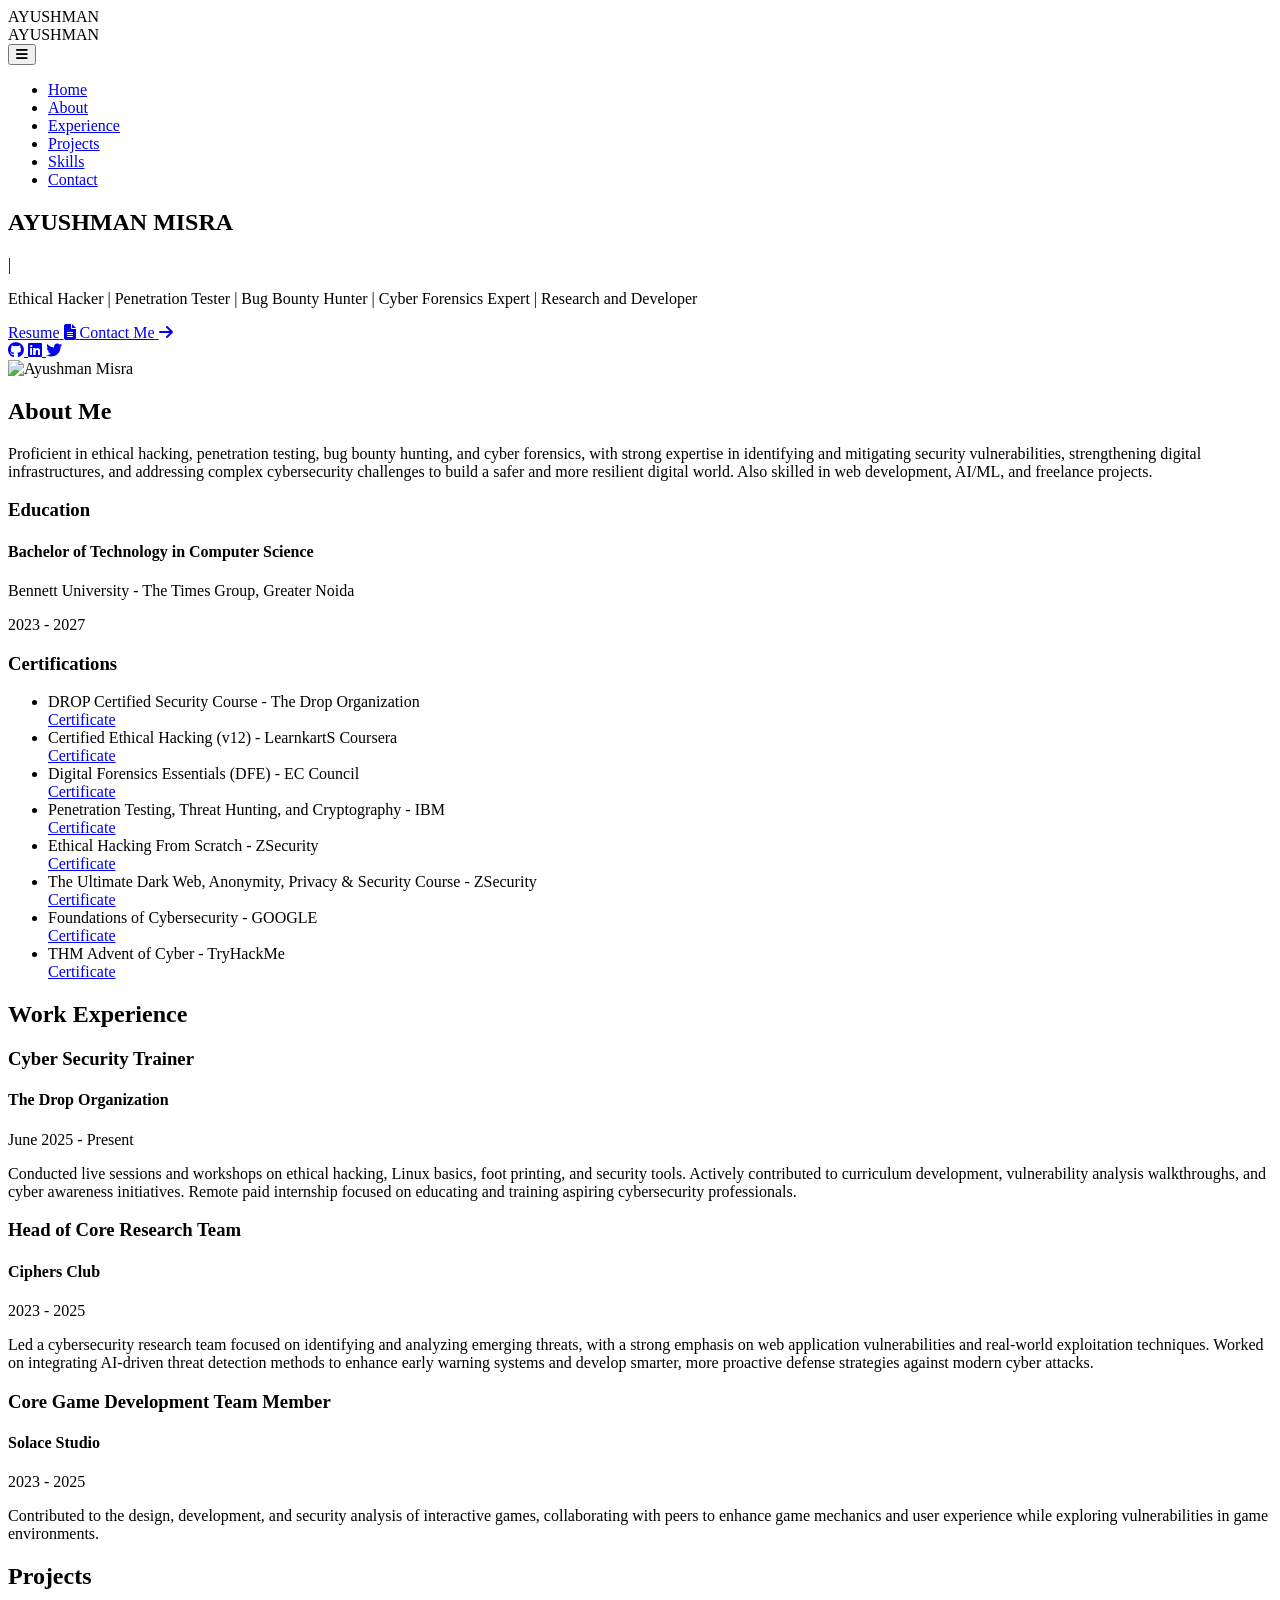
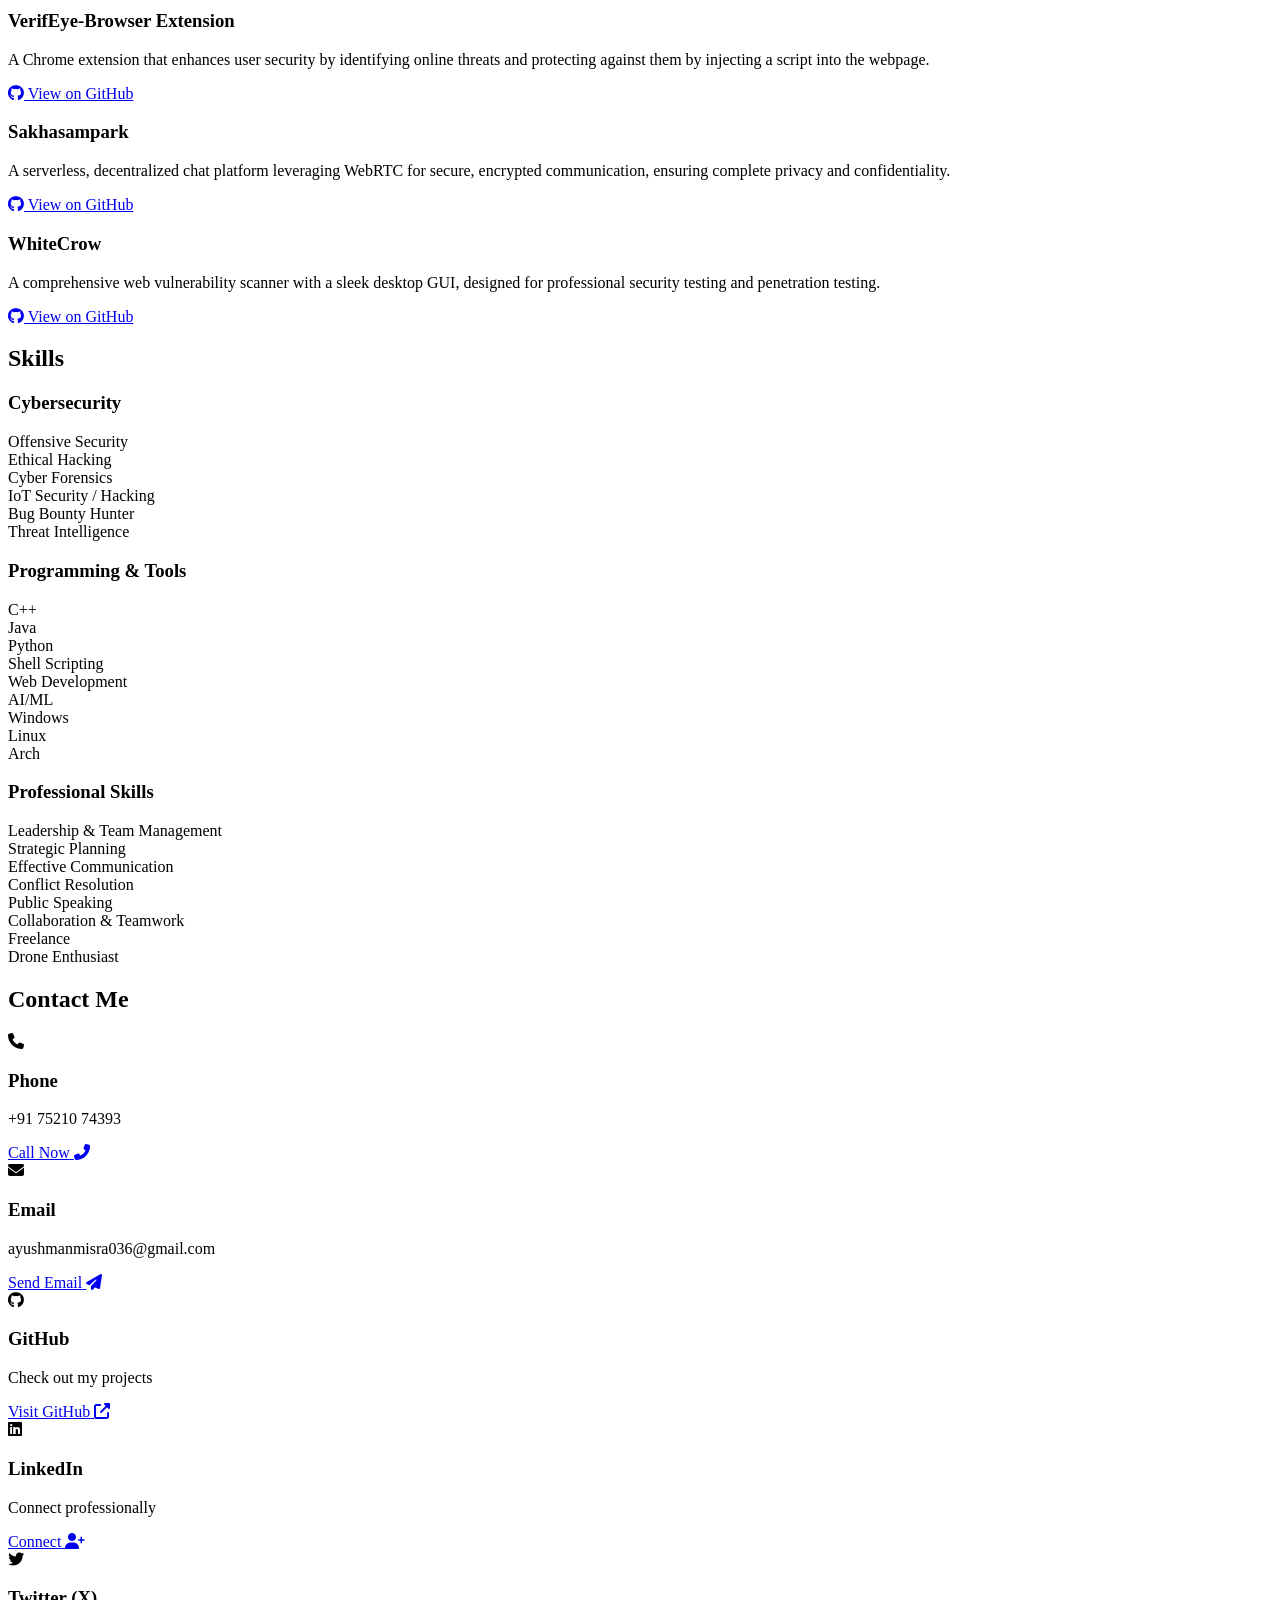
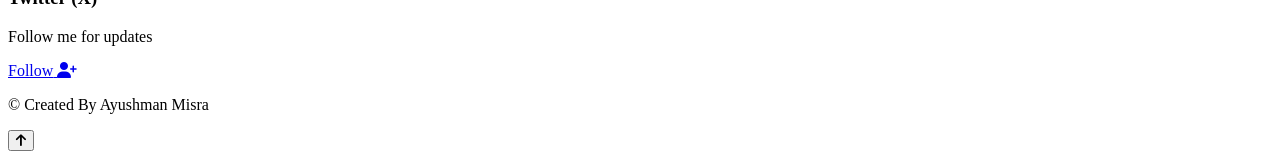
==== index.html @ 3034de42 "Update index.html" ====
<!DOCTYPE html>
<html lang="en">
<head>
    <meta charset="UTF-8">
    <meta name="viewport" content="width=device-width, initial-scale=1.0">
    <meta name="theme-color" content="#050510">
    <meta name="description" content="Ayushman Misra - Cybersecurity Specialist, Ethical Hacker, Penetration Tester, and Bug Bounty Hunter. View my portfolio, projects, and skills.">
    <meta name="keywords" content="Ayushman Misra, Cybersecurity, Ethical Hacking, Penetration Testing, Bug Bounty, Portfolio">
    <meta name="author" content="Ayushman Misra">
    <title>Ayushman Misra | Cybersecurity Specialist</title>
    <!-- Google Fonts -->
    <link rel="preconnect" href="https://fonts.googleapis.com">
    <link rel="preconnect" href="https://fonts.gstatic.com" crossorigin>
    <link href="https://fonts.googleapis.com/css2?family=Inter:wght@300;400;500;600;700;800&family=Space+Mono:wght@400;700&display=swap" rel="stylesheet">
    
    <link rel="stylesheet" href="styles.css">
    <link rel="stylesheet" href="https://cdnjs.cloudflare.com/ajax/libs/font-awesome/6.4.0/css/all.min.css">
    <script src="https://cdnjs.cloudflare.com/ajax/libs/particles.js/2.0.0/particles.min.js" defer></script>
    <!-- Preload critical assets -->
    <link rel="preload" href="styles.css" as="style">
    <link rel="preload" href="script.js" as="script">
</head>
<body>
    <!-- Minimal Loading Screen -->
    <div id="loading-screen">
        <div class="loading-content">
            <div class="minimal-logo">AYUSHMAN</div>
            <div class="loading-bar"></div>
        </div>
    </div>

    <div id="particles-js"></div>
    <div class="glitch-overlay"></div>
    <div class="cyber-grid"></div>

    <header>
        <div class="container">
            <div class="logo">
                <div class="logo-text">AYUSHMAN</div>
            </div>
            <button class="mobile-menu-toggle" id="mobile-menu-toggle" aria-label="Toggle navigation menu" aria-expanded="false">
                <i class="fas fa-bars" aria-hidden="true"></i>
            </button>
            <nav>
                <ul id="nav-menu">
                    <li><a href="#home" class="active">Home</a></li>
                    <li><a href="#about">About</a></li>
                    <li><a href="#experience">Experience</a></li>
                    <li><a href="#projects">Projects</a></li>
                    <li><a href="#skills">Skills</a></li>
                    <li><a href="#contact">Contact</a></li>
                </ul>
            </nav>
        </div>
    </header>

    <main>
        <section id="home" class="hero">
            <div class="container">
                <div class="hero-content">
                    <div class="hero-text">
                        <h1 class="glitch" data-text="AYUSHMAN MISRA">AYUSHMAN MISRA</h1>
                        <div class="typewriter">
                            <span id="typewriter-text"></span><span class="cursor">|</span>
                        </div>
                        <p class="hero-description">Ethical Hacker | Penetration Tester | Bug Bounty Hunter | Cyber Forensics Expert | Research and Developer</p>
                        <div class="cta-buttons">
                            <a href="mypics/Resume/Ayushman_Resume.pdf" target="_blank" class="btn primary-btn">
                                <span class="btn-text">Resume</span>
                                <span class="btn-icon"><i class="fas fa-file-alt"></i></span>
                            </a>
                            <a href="#contact" class="btn secondary-btn">
                                <span class="btn-text">Contact Me</span>
                                <span class="btn-icon"><i class="fas fa-arrow-right"></i></span>
                            </a>
                        </div>
                        <div class="hero-social-links">
                            <a href="https://github.com/Ayushman-Misraa" target="_blank" class="hero-social-link" title="GitHub">
                                <i class="fab fa-github"></i>
                            </a>
                            <a href="https://www.linkedin.com/in/ayushman-misra-a5b9ba28b" target="_blank" class="hero-social-link" title="LinkedIn">
                                <i class="fab fa-linkedin"></i>
                            </a>
                            <a href="#" target="_blank" class="hero-social-link" title="Twitter">
                                <i class="fab fa-twitter"></i>
                            </a>
                        </div>
                    </div>
                    <div class="hero-image">
                        <div class="profile-container">
                            <div class="cyber-circle">
                                <img src="mypics/download.jpg" alt="Ayushman Misra" class="profile-pic">
                            </div>
                            <div class="cyber-glow"></div>
                        </div>
                    </div>
                </div>
            </div>
        </section>

        <section id="about" class="about">
            <div class="container">
                <h2 class="section-title">About Me</h2>
                <div class="about-content">
                    <div class="about-text">
                        <p>Proficient in ethical hacking, penetration testing, bug bounty hunting, and cyber forensics, with strong expertise in identifying and mitigating security vulnerabilities, strengthening digital infrastructures, and addressing complex cybersecurity challenges to build a safer and more resilient digital world. Also skilled in web development, AI/ML, and freelance projects.</p>

                        <div class="education">
                            <h3>Education</h3>
                            <div class="education-item">
                                <h4>Bachelor of Technology in Computer Science</h4>
                                <p>Bennett University - The Times Group, Greater Noida</p>
                                <p>2023 - 2027</p>
                            </div>
                        </div>

                        <div class="certifications">
                            <h3>Certifications</h3>
                            <ul class="cert-list">
                                <li>
                                    DROP Certified Security Course - The Drop Organization
                                    <br>
                                    <a href="mypics/certificates/DROP.pdf" target="_blank" class="cert-link">Certificate</a>
                                </li>
                                <li>
                                    Certified Ethical Hacking (v12) - LearnkartS Coursera
                                    <br>
                                    <a href="mypics/certificates/CEH -3 over.pdf" target="_blank" class="cert-link">Certificate</a>
                                </li>
                                <li>
                                    Digital Forensics Essentials (DFE) - EC Council
                                    <br>
                                    <a href="mypics/certificates/digital forensics EC-Councial.pdf" target="_blank" class="cert-link">Certificate</a>
                                </li>
                                <li>
                                    Penetration Testing, Threat Hunting, and Cryptography - IBM
                                    <br>
                                    <a href="mypics/certificates/Penetrating Testing.pdf" target="_blank" class="cert-link">Certificate</a>
                                </li>
                                <li>
                                    Ethical Hacking From Scratch - ZSecurity
                                    <br>
                                    <a href="mypics/certificates/UDEMY-zSecurity Ethical Hacking (vol-1).jpg" target="_blank" class="cert-link">Certificate</a>
                                </li>
                                <li>
                                    The Ultimate Dark Web, Anonymity, Privacy & Security Course - ZSecurity
                                    <br>
                                    <a href="mypics/certificates/The Ultimate Dark Web, Anonymity, Privacy & Security Course.jpg" target="_blank" class="cert-link">Certificate</a>
                                </li>
                                <li>
                                    Foundations of Cybersecurity - GOOGLE
                                    <br>
                                    <a href="mypics/certificates/Foundations of Cybersecurity - Google.pdf" target="_blank" class="cert-link">Certificate</a>
                                </li>
                                <li>
                                    THM Advent of Cyber - TryHackMe
                                    <br>
                                    <a href="mypics/certificates/THM Adevent_page-0001.jpg" target="_blank" class="cert-link">Certificate</a>
                                </li>
                            </ul>
                        </div>
                    </div>
                </div>
            </div>
        </section>

        <section id="experience" class="experience">
            <div class="container">
                <h2 class="section-title">Work Experience</h2>
                <div class="timeline">
                    <div class="timeline-item">
                        <div class="timeline-content">
                            <h3>Cyber Security Trainer</h3>
                            <h4>The Drop Organization</h4>
                            <p class="timeline-date">June 2025 - Present</p>
                            <p>Conducted live sessions and workshops on ethical hacking, Linux basics, foot printing, and security tools. Actively contributed to curriculum development, vulnerability analysis walkthroughs, and cyber awareness initiatives. Remote paid internship focused on educating and training aspiring cybersecurity professionals.</p>
                        </div>
                    </div>
                    <div class="timeline-item">
                        <div class="timeline-content">
                            <h3>Head of Core Research Team</h3>
                            <h4>Ciphers Club</h4>
                            <p class="timeline-date">2023 - 2025</p>
                            <p>Led a cybersecurity research team focused on identifying and analyzing emerging threats, with a strong emphasis on web application vulnerabilities and real-world exploitation techniques. Worked on integrating AI-driven threat detection methods to enhance early warning systems and develop smarter, more proactive defense strategies against modern cyber attacks.</p>
                        </div>
                    </div>
                    <div class="timeline-item">
                        <div class="timeline-content">
                            <h3>Core Game Development Team Member</h3>
                            <h4>Solace Studio</h4>
                            <p class="timeline-date">2023 - 2025</p>
                            <p>Contributed to the design, development, and security analysis of interactive games, collaborating with peers to enhance game mechanics and user experience while exploring vulnerabilities in game environments.</p>
                        </div>
                    </div>
                </div>
            </div>
        </section>

        <section id="projects" class="projects">
            <div class="container">
                <h2 class="section-title">Projects</h2>
                <div class="project-grid">
                    <div class="project-card">
                        <div class="project-content">
                            <h3>VerifEye-Browser Extension</h3>
                            <p>A Chrome extension that enhances user security by identifying online threats and protecting against them by injecting a script into the webpage.</p>
                            <div class="project-links">
                                <a href="https://github.com/Ayushman-Misraa/VerifEye-Extension" class="project-link" target="_blank">
                                    <i class="fab fa-github"></i> View on GitHub
                                </a>
                            </div>
                        </div>
                    </div>
                    <div class="project-card">
                        <div class="project-content">
                            <h3>Sakhasampark</h3>
                            <p>A serverless, decentralized chat platform leveraging WebRTC for secure, encrypted communication, ensuring complete privacy and confidentiality.</p>
                            <div class="project-links">
                                <a href="https://github.com/Ayushman-Misraa/SakhaSampark" class="project-link" target="_blank">
                                    <i class="fab fa-github"></i> View on GitHub
                                </a>
                            </div>
                        </div>
                    </div>
                    <div class="project-card">
                        <div class="project-content">
                            <h3>WhiteCrow</h3>
                            <p>A comprehensive web vulnerability scanner with a sleek desktop GUI, designed for professional security testing and penetration testing. </p>
                            <div class="project-links">
                                <a href="https://github.com/Ayushman-Misraa/WhiteCrow" class="project-link" target="_blank">
                                    <i class="fab fa-github"></i> View on GitHub
                                </a>
                            </div>
                        </div>
                    </div>
                </div>
            </div>
        </section>

        <section id="skills" class="skills">
            <div class="container">
                <h2 class="section-title">Skills</h2>
                <div class="skills-grid">
                    <div class="skill-category">
                        <h3>Cybersecurity</h3>
                        <div class="skill-items">
                            <div class="skill-item">Offensive Security</div>
                            <div class="skill-item">Ethical Hacking</div>
                            <div class="skill-item">Cyber Forensics</div>
                            <div class="skill-item">IoT Security / Hacking</div>
                            <div class="skill-item">Bug Bounty Hunter</div>
                            <div class="skill-item">Threat Intelligence</div>
                        </div>
                    </div>
                    <div class="skill-category">
                        <h3>Programming & Tools</h3>
                        <div class="skill-items">
                            <div class="skill-item">C++</div>
                            <div class="skill-item">Java</div>
                            <div class="skill-item">Python</div>
                            <div class="skill-item">Shell Scripting</div>
                            <div class="skill-item">Web Development</div>
                            <div class="skill-item">AI/ML</div>
                            <div class="skill-item">Windows</div>
                            <div class="skill-item">Linux</div>
                            <div class="skill-item">Arch</div>
                        </div>
                    </div>
                    <div class="skill-category">
                        <h3>Professional Skills</h3>
                        <div class="skill-items">
                            <div class="skill-item">Leadership & Team Management</div>
                            <div class="skill-item">Strategic Planning</div>
                            <div class="skill-item">Effective Communication</div>
                            <div class="skill-item">Conflict Resolution</div>
                            <div class="skill-item">Public Speaking</div>
                            <div class="skill-item">Collaboration & Teamwork</div>
                            <div class="skill-item">Freelance</div>
                            <div class="skill-item">Drone Enthusiast</div>
                        </div>
                    </div>
                </div>
            </div>
        </section>

        <section id="contact" class="contact">
            <div class="container">
                <h2 class="section-title">Contact Me</h2>
                <div class="contact-content">
                    <div class="contact-info">
                        <div class="contact-card phone-card">
                            <div class="contact-icon phone-icon">
                                <i class="fas fa-phone"></i>
                            </div>
                            <h3>Phone</h3>
                            <p>+91 75210 74393</p>
                            <a href="tel:+917521074393" class="contact-action-btn phone-btn">
                                <span>Call Now</span>
                                <i class="fas fa-phone-alt"></i>
                            </a>
                        </div>
                        
                        <div class="contact-card email-card">
                            <div class="contact-icon email-icon">
                                <i class="fas fa-envelope"></i>
                            </div>
                            <h3>Email</h3>
                            <p>ayushmanmisra036@gmail.com</p>
                            <a href="mailto:ayushmanmisra036@gmail.com" class="contact-action-btn email-btn">
                                <span>Send Email</span>
                                <i class="fas fa-paper-plane"></i>
                            </a>
                        </div>
                        
                        <div class="contact-card github-card">
                            <div class="contact-icon github-icon">
                                <i class="fab fa-github"></i>
                            </div>
                            <h3>GitHub</h3>
                            <p>Check out my projects</p>
                            <a href="https://github.com/Ayushman-Misraa" target="_blank" class="contact-action-btn github-btn">
                                <span>Visit GitHub</span>
                                <i class="fas fa-external-link-alt"></i>
                            </a>
                        </div>
                        
                        <div class="contact-card linkedin-card">
                            <div class="contact-icon linkedin-icon">
                                <i class="fab fa-linkedin"></i>
                            </div>
                            <h3>LinkedIn</h3>
                            <p>Connect professionally</p>
                            <a href="https://www.linkedin.com/in/ayushman-misra-a5b9ba28b" target="_blank" class="contact-action-btn linkedin-btn">
                                <span>Connect</span>
                                <i class="fas fa-user-plus"></i>
                            </a>
                        </div>
                        
                        <div class="contact-card twitter-card">
                            <div class="contact-icon twitter-icon">
                                <i class="fab fa-twitter"></i>
                            </div>
                            <h3>Twitter (X)</h3>
                            <p>Follow me for updates</p>
                            <a href="https://x.com/Dev_misra69?t=4ISUwl9BHJ7u7PWFEwGTkQ&s=09" target="_blank" class="contact-action-btn twitter-btn">
                                <span>Follow</span>
                                <i class="fas fa-user-plus"></i>
                            </a>
                        </div>
                    </div>
                </div>
            </div>
        </section>
    </main>

    <footer>
        <div class="container">
            <p>&copy; Created By Ayushman Misra</p>
        </div>
    </footer>

    <!-- Back to Top Button -->
    <button id="back-to-top" aria-label="Back to top">
        <i class="fas fa-arrow-up"></i>
    </button>

    <script src="script.js"></script>
</body>
</html>
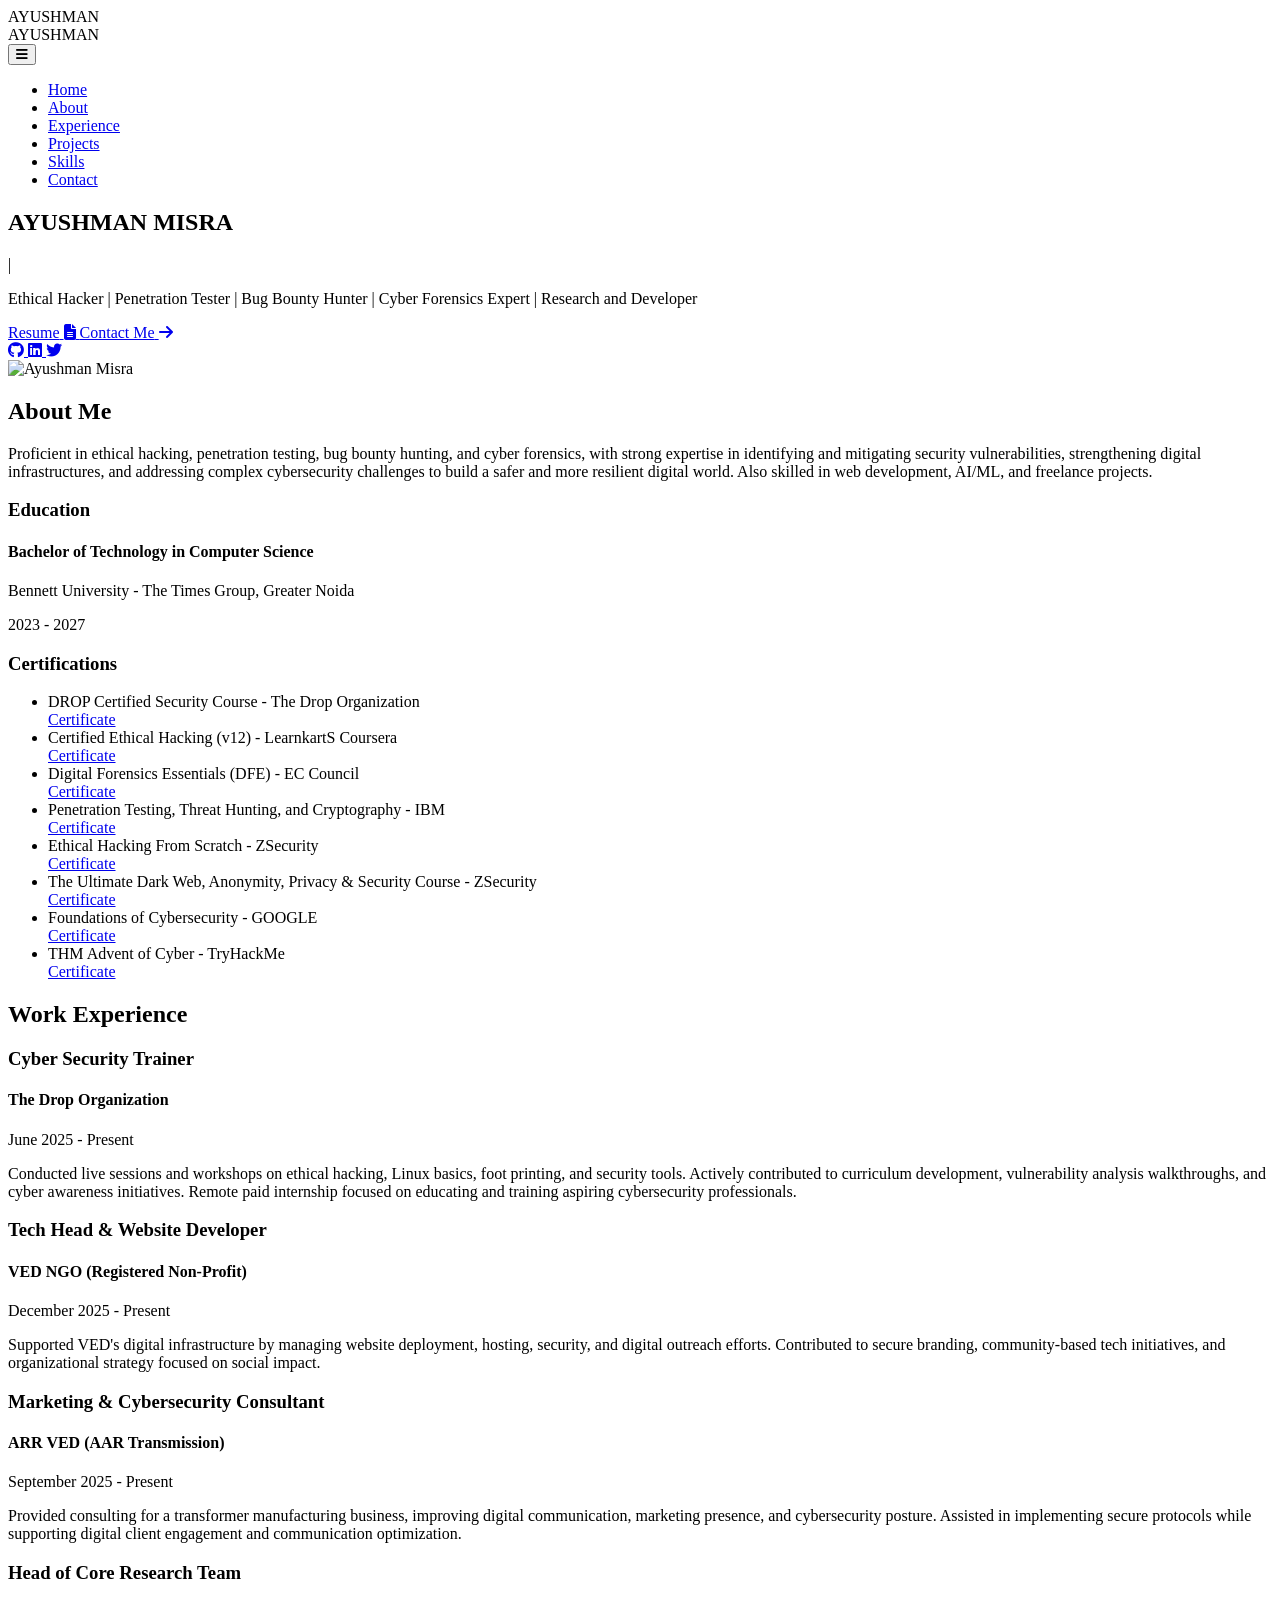
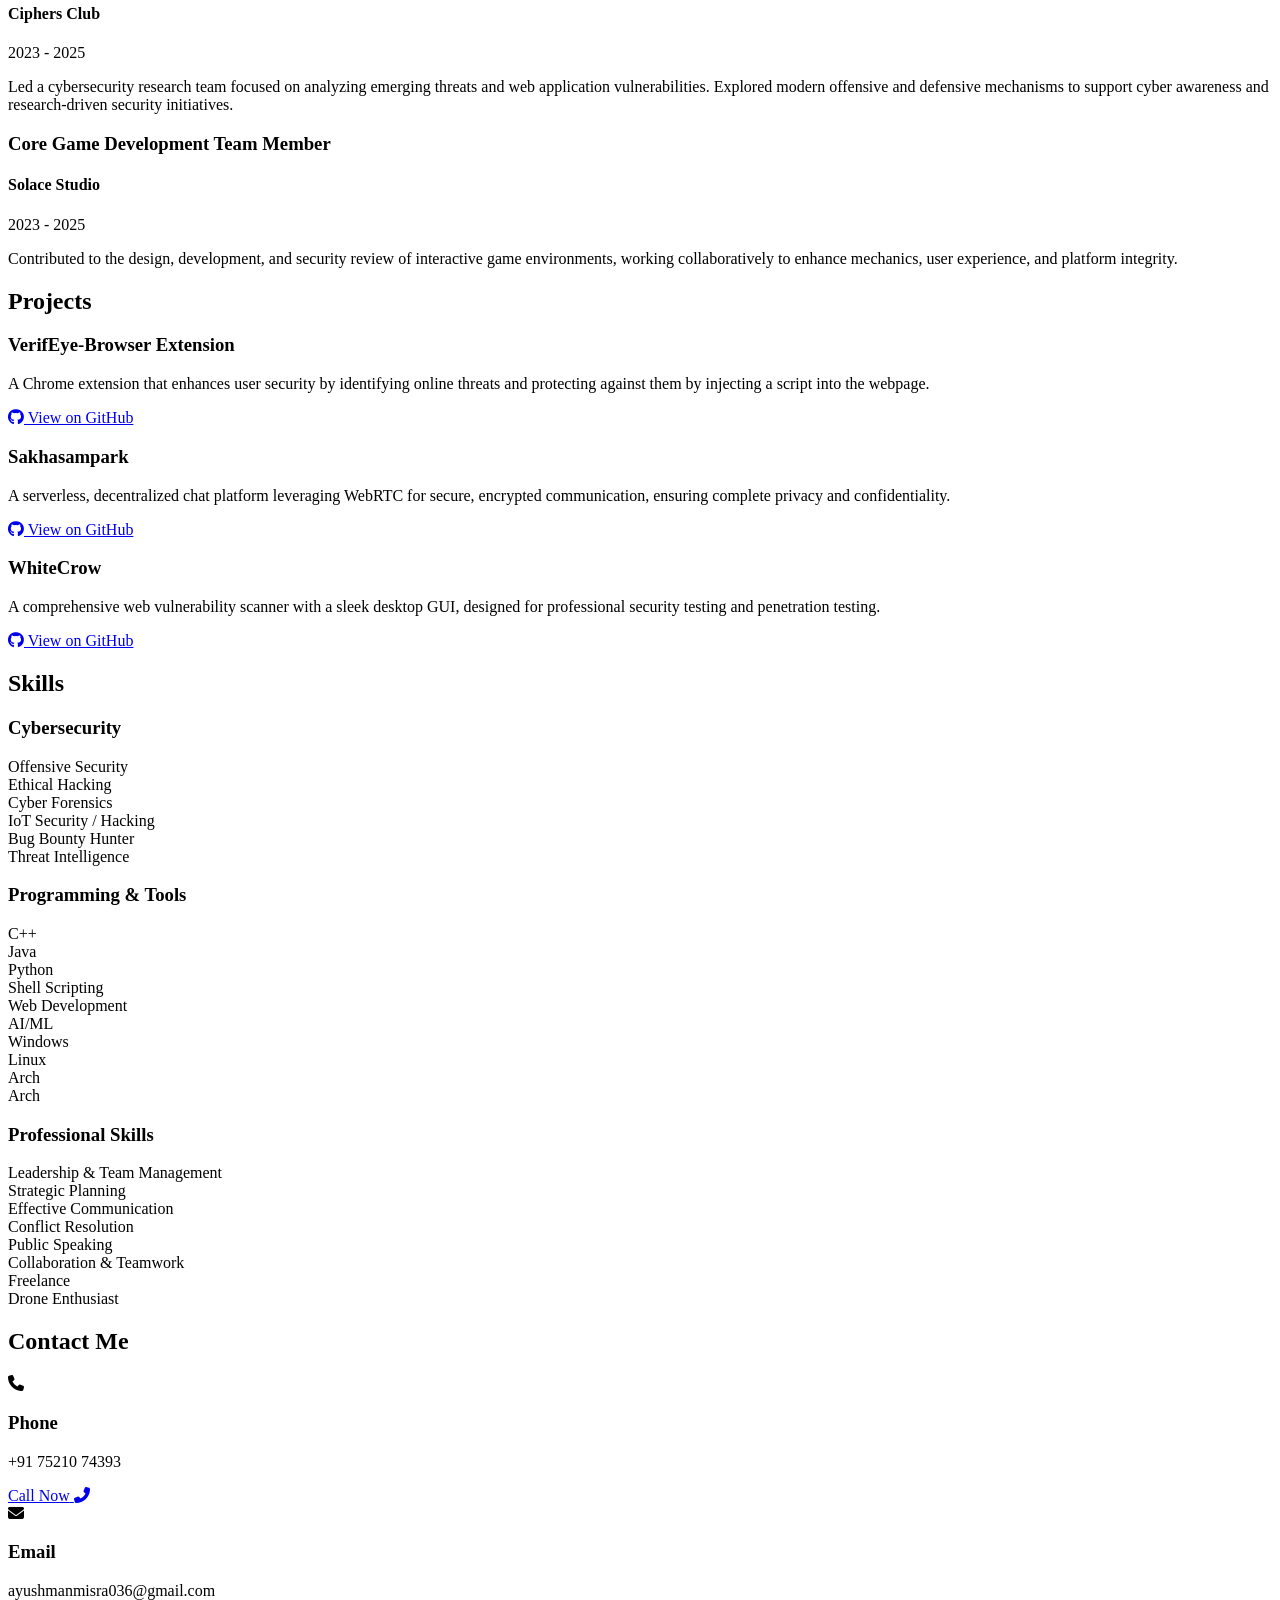
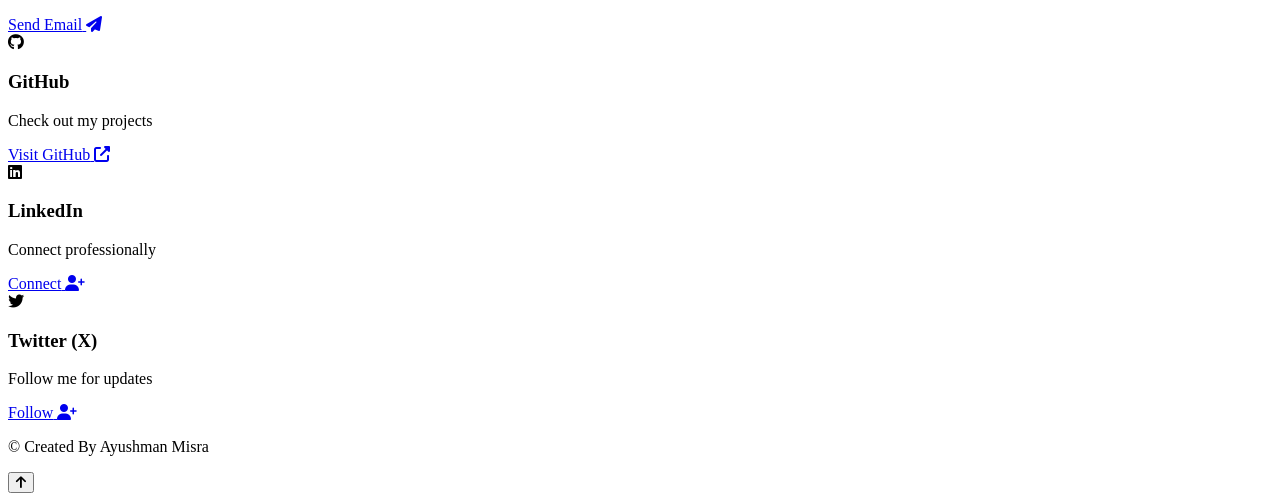
==== commit 20f89a8f: "Update index.html" ====
--- a/index.html
+++ b/index.html
@@ -165,36 +165,64 @@
         </section>
 
         <section id="experience" class="experience">
-            <div class="container">
-                <h2 class="section-title">Work Experience</h2>
-                <div class="timeline">
-                    <div class="timeline-item">
-                        <div class="timeline-content">
-                            <h3>Cyber Security Trainer</h3>
-                            <h4>The Drop Organization</h4>
-                            <p class="timeline-date">June 2025 - Present</p>
-                            <p>Conducted live sessions and workshops on ethical hacking, Linux basics, foot printing, and security tools. Actively contributed to curriculum development, vulnerability analysis walkthroughs, and cyber awareness initiatives. Remote paid internship focused on educating and training aspiring cybersecurity professionals.</p>
-                        </div>
-                    </div>
-                    <div class="timeline-item">
-                        <div class="timeline-content">
-                            <h3>Head of Core Research Team</h3>
-                            <h4>Ciphers Club</h4>
-                            <p class="timeline-date">2023 - 2025</p>
-                            <p>Led a cybersecurity research team focused on identifying and analyzing emerging threats, with a strong emphasis on web application vulnerabilities and real-world exploitation techniques. Worked on integrating AI-driven threat detection methods to enhance early warning systems and develop smarter, more proactive defense strategies against modern cyber attacks.</p>
-                        </div>
-                    </div>
-                    <div class="timeline-item">
-                        <div class="timeline-content">
-                            <h3>Core Game Development Team Member</h3>
-                            <h4>Solace Studio</h4>
-                            <p class="timeline-date">2023 - 2025</p>
-                            <p>Contributed to the design, development, and security analysis of interactive games, collaborating with peers to enhance game mechanics and user experience while exploring vulnerabilities in game environments.</p>
-                        </div>
-                    </div>
-                </div>
-            </div>
-        </section>
+    <div class="container">
+        <h2 class="section-title">Work Experience</h2>
+        <div class="timeline">
+
+            <!-- 1 -->
+            <div class="timeline-item">
+                <div class="timeline-content">
+                    <h3>Cyber Security Trainer</h3>
+                    <h4>The Drop Organization</h4>
+                    <p class="timeline-date">June 2025 - Present</p>
+                    <p>Conducted live sessions and workshops on ethical hacking, Linux basics, foot printing, and security tools. Actively contributed to curriculum development, vulnerability analysis walkthroughs, and cyber awareness initiatives. Remote paid internship focused on educating and training aspiring cybersecurity professionals.</p>
+                </div>
+            </div>
+
+            <!-- 2 -->
+            <div class="timeline-item">
+                <div class="timeline-content">
+                    <h3>Tech Head & Website Developer</h3>
+                    <h4>VED NGO (Registered Non-Profit)</h4>
+                    <p class="timeline-date">December 2025 - Present</p>
+                    <p>Supported VED's digital infrastructure by managing website deployment, hosting, security, and digital outreach efforts. Contributed to secure branding, community-based tech initiatives, and organizational strategy focused on social impact.</p>
+                </div>
+            </div>
+
+            <!-- 3 -->
+            <div class="timeline-item">
+                <div class="timeline-content">
+                    <h3>Marketing & Cybersecurity Consultant</h3>
+                    <h4>ARR VED (AAR Transmission)</h4>
+                    <p class="timeline-date">September 2025 - Present</p>
+                    <p>Provided consulting for a transformer manufacturing business, improving digital communication, marketing presence, and cybersecurity posture. Assisted in implementing secure protocols while supporting digital client engagement and communication optimization.</p>
+                </div>
+            </div>
+
+            <!-- 4 -->
+            <div class="timeline-item">
+                <div class="timeline-content">
+                    <h3>Head of Core Research Team</h3>
+                    <h4>Ciphers Club</h4>
+                    <p class="timeline-date">2023 - 2025</p>
+                    <p>Led a cybersecurity research team focused on analyzing emerging threats and web application vulnerabilities. Explored modern offensive and defensive mechanisms to support cyber awareness and research-driven security initiatives.</p>
+                </div>
+            </div>
+
+            <!-- 5 -->
+            <div class="timeline-item">
+                <div class="timeline-content">
+                    <h3>Core Game Development Team Member</h3>
+                    <h4>Solace Studio</h4>
+                    <p class="timeline-date">2023 - 2025</p>
+                    <p>Contributed to the design, development, and security review of interactive game environments, working collaboratively to enhance mechanics, user experience, and platform integrity.</p>
+                </div>
+            </div>
+
+        </div>
+    </div>
+</section>
+
 
         <section id="projects" class="projects">
             <div class="container">
@@ -264,6 +292,7 @@
                             <div class="skill-item">Windows</div>
                             <div class="skill-item">Linux</div>
                             <div class="skill-item">Arch</div>
+                            <div class="skill-item">Arch</div>
                         </div>
                     </div>
                     <div class="skill-category">
@@ -367,3 +396,4 @@
     <script src="script.js"></script>
 </body>
 </html>
+
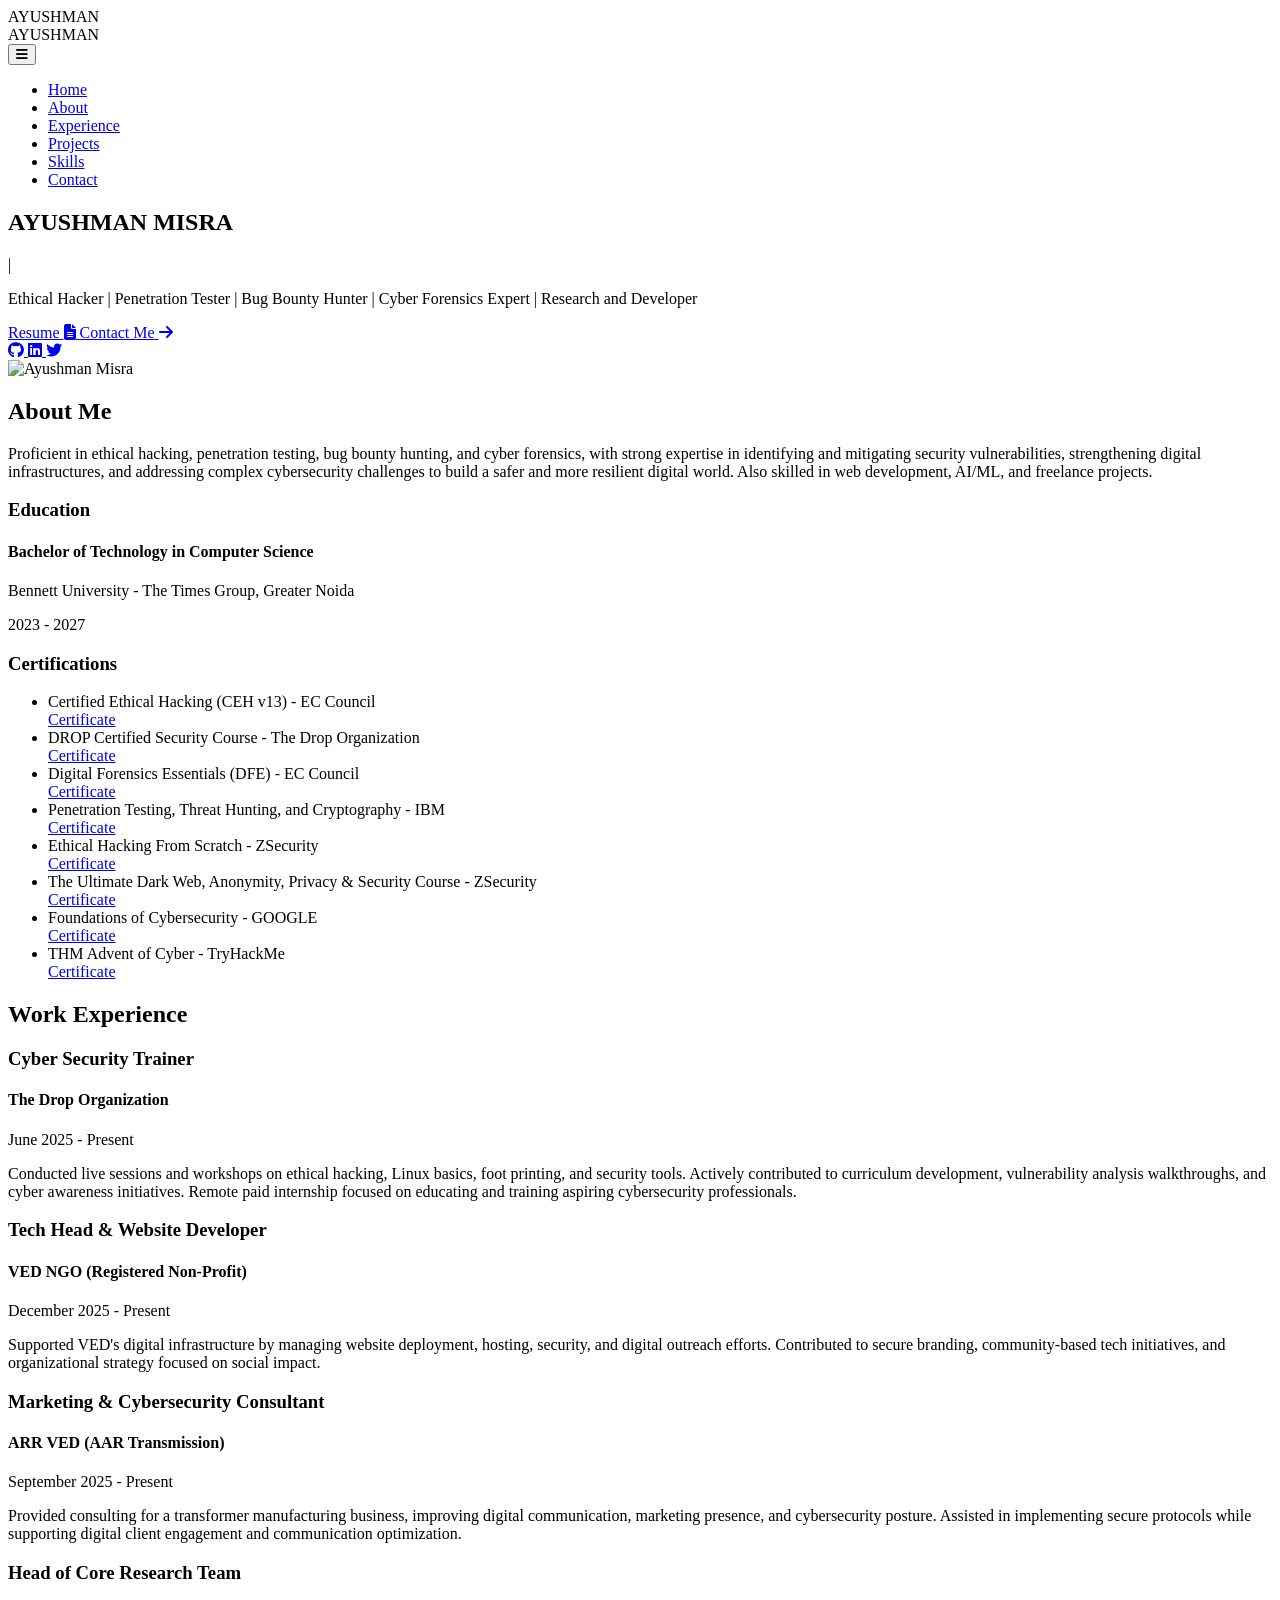
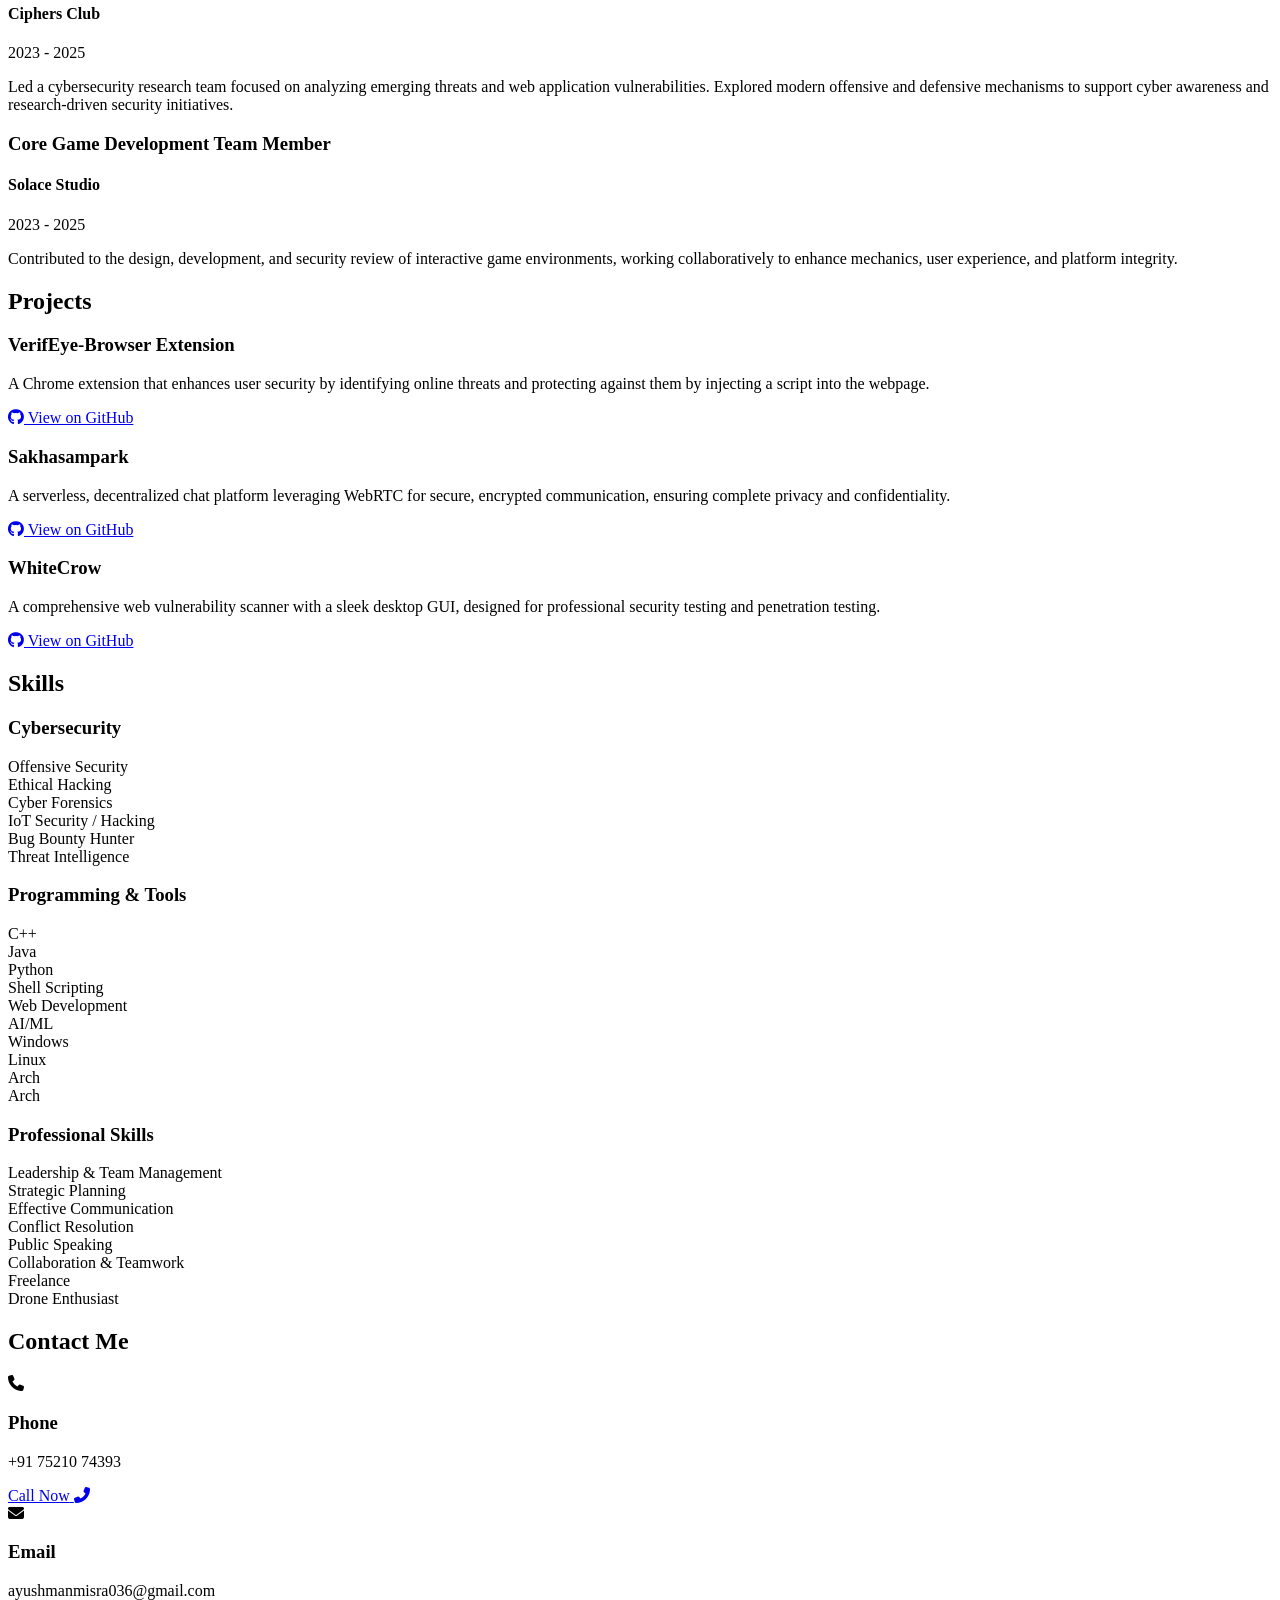
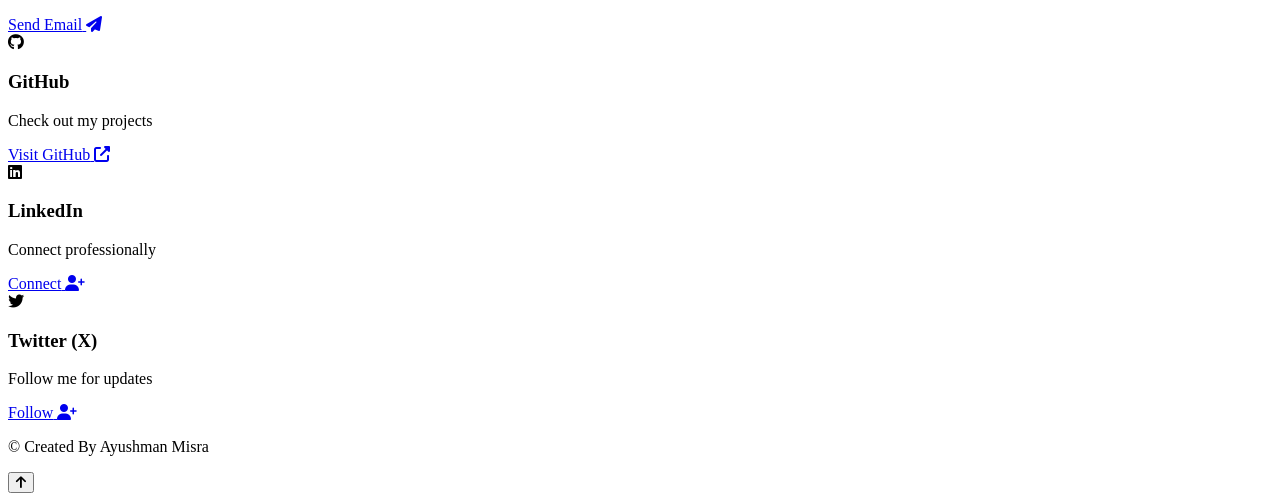
==== commit 7d99f7dd: "Update index.html" ====
--- a/index.html
+++ b/index.html
@@ -118,14 +118,14 @@
                             <h3>Certifications</h3>
                             <ul class="cert-list">
                                 <li>
+                                    Certified Ethical Hacking (CEH v13) - EC Council
+                                    <br>
+                                    <a href="mypics/certificates/CEH13.pdf" target="_blank" class="cert-link">Certificate</a>
+                                </li>
+                                <li>
                                     DROP Certified Security Course - The Drop Organization
                                     <br>
                                     <a href="mypics/certificates/DROP.pdf" target="_blank" class="cert-link">Certificate</a>
-                                </li>
-                                <li>
-                                    Certified Ethical Hacking (v12) - LearnkartS Coursera
-                                    <br>
-                                    <a href="mypics/certificates/CEH -3 over.pdf" target="_blank" class="cert-link">Certificate</a>
                                 </li>
                                 <li>
                                     Digital Forensics Essentials (DFE) - EC Council
@@ -397,3 +397,4 @@
 </body>
 </html>
 
+
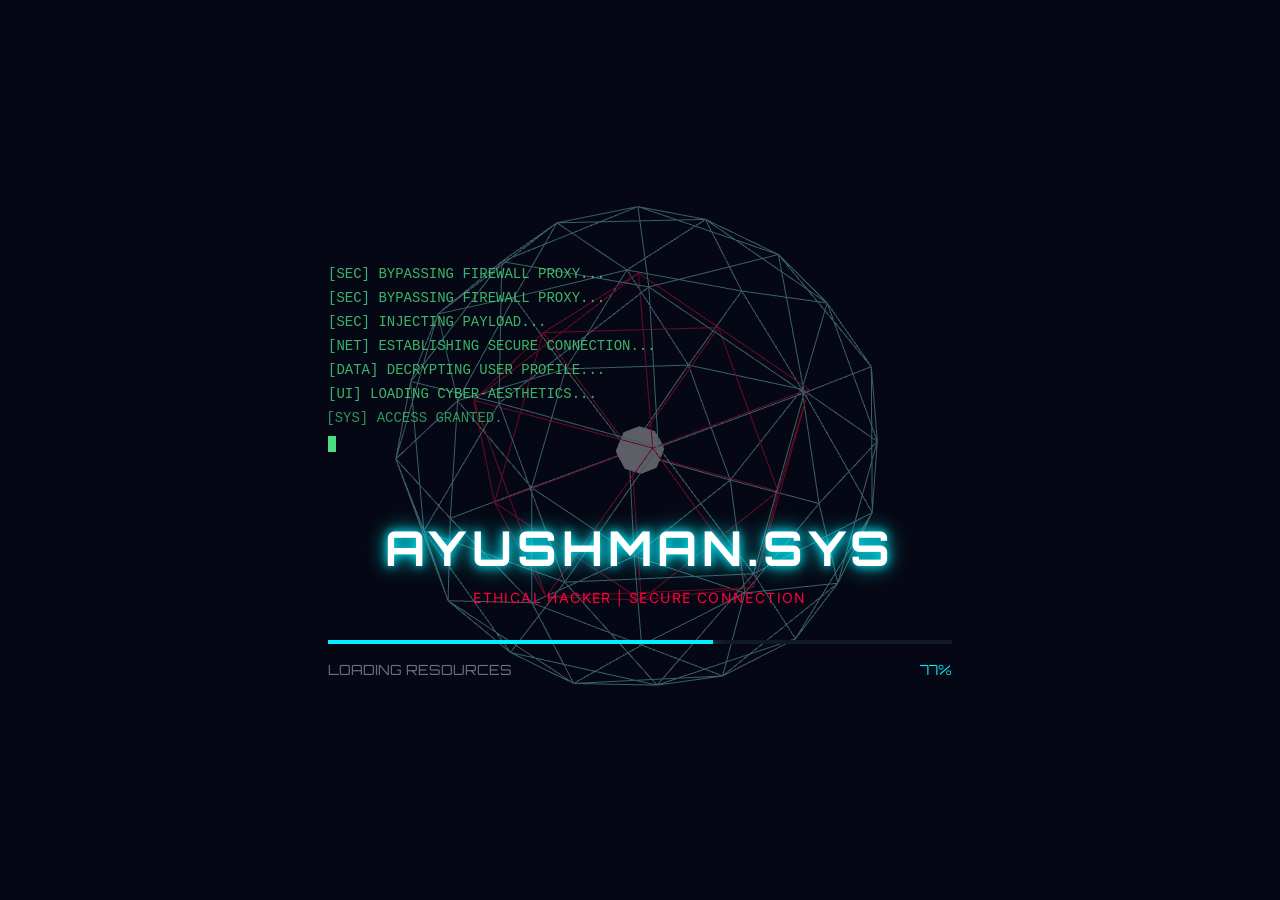
==== commit 41a4548c: "Add files via upload" ====
--- a/index.html
+++ b/index.html
@@ -1,400 +1,41 @@
-<!DOCTYPE html>
-<html lang="en">
-<head>
-    <meta charset="UTF-8">
-    <meta name="viewport" content="width=device-width, initial-scale=1.0">
-    <meta name="theme-color" content="#050510">
-    <meta name="description" content="Ayushman Misra - Cybersecurity Specialist, Ethical Hacker, Penetration Tester, and Bug Bounty Hunter. View my portfolio, projects, and skills.">
-    <meta name="keywords" content="Ayushman Misra, Cybersecurity, Ethical Hacking, Penetration Testing, Bug Bounty, Portfolio">
-    <meta name="author" content="Ayushman Misra">
-    <title>Ayushman Misra | Cybersecurity Specialist</title>
-    <!-- Google Fonts -->
-    <link rel="preconnect" href="https://fonts.googleapis.com">
-    <link rel="preconnect" href="https://fonts.gstatic.com" crossorigin>
-    <link href="https://fonts.googleapis.com/css2?family=Inter:wght@300;400;500;600;700;800&family=Space+Mono:wght@400;700&display=swap" rel="stylesheet">
-    
-    <link rel="stylesheet" href="styles.css">
-    <link rel="stylesheet" href="https://cdnjs.cloudflare.com/ajax/libs/font-awesome/6.4.0/css/all.min.css">
-    <script src="https://cdnjs.cloudflare.com/ajax/libs/particles.js/2.0.0/particles.min.js" defer></script>
-    <!-- Preload critical assets -->
-    <link rel="preload" href="styles.css" as="style">
-    <link rel="preload" href="script.js" as="script">
-</head>
-<body>
-    <!-- Minimal Loading Screen -->
-    <div id="loading-screen">
-        <div class="loading-content">
-            <div class="minimal-logo">AYUSHMAN</div>
-            <div class="loading-bar"></div>
-        </div>
-    </div>
-
-    <div id="particles-js"></div>
-    <div class="glitch-overlay"></div>
-    <div class="cyber-grid"></div>
-
-    <header>
-        <div class="container">
-            <div class="logo">
-                <div class="logo-text">AYUSHMAN</div>
-            </div>
-            <button class="mobile-menu-toggle" id="mobile-menu-toggle" aria-label="Toggle navigation menu" aria-expanded="false">
-                <i class="fas fa-bars" aria-hidden="true"></i>
-            </button>
-            <nav>
-                <ul id="nav-menu">
-                    <li><a href="#home" class="active">Home</a></li>
-                    <li><a href="#about">About</a></li>
-                    <li><a href="#experience">Experience</a></li>
-                    <li><a href="#projects">Projects</a></li>
-                    <li><a href="#skills">Skills</a></li>
-                    <li><a href="#contact">Contact</a></li>
-                </ul>
-            </nav>
-        </div>
-    </header>
-
-    <main>
-        <section id="home" class="hero">
-            <div class="container">
-                <div class="hero-content">
-                    <div class="hero-text">
-                        <h1 class="glitch" data-text="AYUSHMAN MISRA">AYUSHMAN MISRA</h1>
-                        <div class="typewriter">
-                            <span id="typewriter-text"></span><span class="cursor">|</span>
-                        </div>
-                        <p class="hero-description">Ethical Hacker | Penetration Tester | Bug Bounty Hunter | Cyber Forensics Expert | Research and Developer</p>
-                        <div class="cta-buttons">
-                            <a href="mypics/Resume/Ayushman_Resume.pdf" target="_blank" class="btn primary-btn">
-                                <span class="btn-text">Resume</span>
-                                <span class="btn-icon"><i class="fas fa-file-alt"></i></span>
-                            </a>
-                            <a href="#contact" class="btn secondary-btn">
-                                <span class="btn-text">Contact Me</span>
-                                <span class="btn-icon"><i class="fas fa-arrow-right"></i></span>
-                            </a>
-                        </div>
-                        <div class="hero-social-links">
-                            <a href="https://github.com/Ayushman-Misraa" target="_blank" class="hero-social-link" title="GitHub">
-                                <i class="fab fa-github"></i>
-                            </a>
-                            <a href="https://www.linkedin.com/in/ayushman-misra-a5b9ba28b" target="_blank" class="hero-social-link" title="LinkedIn">
-                                <i class="fab fa-linkedin"></i>
-                            </a>
-                            <a href="#" target="_blank" class="hero-social-link" title="Twitter">
-                                <i class="fab fa-twitter"></i>
-                            </a>
-                        </div>
-                    </div>
-                    <div class="hero-image">
-                        <div class="profile-container">
-                            <div class="cyber-circle">
-                                <img src="mypics/download.jpg" alt="Ayushman Misra" class="profile-pic">
-                            </div>
-                            <div class="cyber-glow"></div>
-                        </div>
-                    </div>
-                </div>
-            </div>
-        </section>
-
-        <section id="about" class="about">
-            <div class="container">
-                <h2 class="section-title">About Me</h2>
-                <div class="about-content">
-                    <div class="about-text">
-                        <p>Proficient in ethical hacking, penetration testing, bug bounty hunting, and cyber forensics, with strong expertise in identifying and mitigating security vulnerabilities, strengthening digital infrastructures, and addressing complex cybersecurity challenges to build a safer and more resilient digital world. Also skilled in web development, AI/ML, and freelance projects.</p>
-
-                        <div class="education">
-                            <h3>Education</h3>
-                            <div class="education-item">
-                                <h4>Bachelor of Technology in Computer Science</h4>
-                                <p>Bennett University - The Times Group, Greater Noida</p>
-                                <p>2023 - 2027</p>
-                            </div>
-                        </div>
-
-                        <div class="certifications">
-                            <h3>Certifications</h3>
-                            <ul class="cert-list">
-                                <li>
-                                    Certified Ethical Hacking (CEH v13) - EC Council
-                                    <br>
-                                    <a href="mypics/certificates/CEH13.pdf" target="_blank" class="cert-link">Certificate</a>
-                                </li>
-                                <li>
-                                    DROP Certified Security Course - The Drop Organization
-                                    <br>
-                                    <a href="mypics/certificates/DROP.pdf" target="_blank" class="cert-link">Certificate</a>
-                                </li>
-                                <li>
-                                    Digital Forensics Essentials (DFE) - EC Council
-                                    <br>
-                                    <a href="mypics/certificates/digital forensics EC-Councial.pdf" target="_blank" class="cert-link">Certificate</a>
-                                </li>
-                                <li>
-                                    Penetration Testing, Threat Hunting, and Cryptography - IBM
-                                    <br>
-                                    <a href="mypics/certificates/Penetrating Testing.pdf" target="_blank" class="cert-link">Certificate</a>
-                                </li>
-                                <li>
-                                    Ethical Hacking From Scratch - ZSecurity
-                                    <br>
-                                    <a href="mypics/certificates/UDEMY-zSecurity Ethical Hacking (vol-1).jpg" target="_blank" class="cert-link">Certificate</a>
-                                </li>
-                                <li>
-                                    The Ultimate Dark Web, Anonymity, Privacy & Security Course - ZSecurity
-                                    <br>
-                                    <a href="mypics/certificates/The Ultimate Dark Web, Anonymity, Privacy & Security Course.jpg" target="_blank" class="cert-link">Certificate</a>
-                                </li>
-                                <li>
-                                    Foundations of Cybersecurity - GOOGLE
-                                    <br>
-                                    <a href="mypics/certificates/Foundations of Cybersecurity - Google.pdf" target="_blank" class="cert-link">Certificate</a>
-                                </li>
-                                <li>
-                                    THM Advent of Cyber - TryHackMe
-                                    <br>
-                                    <a href="mypics/certificates/THM Adevent_page-0001.jpg" target="_blank" class="cert-link">Certificate</a>
-                                </li>
-                            </ul>
-                        </div>
-                    </div>
-                </div>
-            </div>
-        </section>
-
-        <section id="experience" class="experience">
-    <div class="container">
-        <h2 class="section-title">Work Experience</h2>
-        <div class="timeline">
-
-            <!-- 1 -->
-            <div class="timeline-item">
-                <div class="timeline-content">
-                    <h3>Cyber Security Trainer</h3>
-                    <h4>The Drop Organization</h4>
-                    <p class="timeline-date">June 2025 - Present</p>
-                    <p>Conducted live sessions and workshops on ethical hacking, Linux basics, foot printing, and security tools. Actively contributed to curriculum development, vulnerability analysis walkthroughs, and cyber awareness initiatives. Remote paid internship focused on educating and training aspiring cybersecurity professionals.</p>
-                </div>
-            </div>
-
-            <!-- 2 -->
-            <div class="timeline-item">
-                <div class="timeline-content">
-                    <h3>Tech Head & Website Developer</h3>
-                    <h4>VED NGO (Registered Non-Profit)</h4>
-                    <p class="timeline-date">December 2025 - Present</p>
-                    <p>Supported VED's digital infrastructure by managing website deployment, hosting, security, and digital outreach efforts. Contributed to secure branding, community-based tech initiatives, and organizational strategy focused on social impact.</p>
-                </div>
-            </div>
-
-            <!-- 3 -->
-            <div class="timeline-item">
-                <div class="timeline-content">
-                    <h3>Marketing & Cybersecurity Consultant</h3>
-                    <h4>ARR VED (AAR Transmission)</h4>
-                    <p class="timeline-date">September 2025 - Present</p>
-                    <p>Provided consulting for a transformer manufacturing business, improving digital communication, marketing presence, and cybersecurity posture. Assisted in implementing secure protocols while supporting digital client engagement and communication optimization.</p>
-                </div>
-            </div>
-
-            <!-- 4 -->
-            <div class="timeline-item">
-                <div class="timeline-content">
-                    <h3>Head of Core Research Team</h3>
-                    <h4>Ciphers Club</h4>
-                    <p class="timeline-date">2023 - 2025</p>
-                    <p>Led a cybersecurity research team focused on analyzing emerging threats and web application vulnerabilities. Explored modern offensive and defensive mechanisms to support cyber awareness and research-driven security initiatives.</p>
-                </div>
-            </div>
-
-            <!-- 5 -->
-            <div class="timeline-item">
-                <div class="timeline-content">
-                    <h3>Core Game Development Team Member</h3>
-                    <h4>Solace Studio</h4>
-                    <p class="timeline-date">2023 - 2025</p>
-                    <p>Contributed to the design, development, and security review of interactive game environments, working collaboratively to enhance mechanics, user experience, and platform integrity.</p>
-                </div>
-            </div>
-
-        </div>
-    </div>
-</section>
-
-
-        <section id="projects" class="projects">
-            <div class="container">
-                <h2 class="section-title">Projects</h2>
-                <div class="project-grid">
-                    <div class="project-card">
-                        <div class="project-content">
-                            <h3>VerifEye-Browser Extension</h3>
-                            <p>A Chrome extension that enhances user security by identifying online threats and protecting against them by injecting a script into the webpage.</p>
-                            <div class="project-links">
-                                <a href="https://github.com/Ayushman-Misraa/VerifEye-Extension" class="project-link" target="_blank">
-                                    <i class="fab fa-github"></i> View on GitHub
-                                </a>
-                            </div>
-                        </div>
-                    </div>
-                    <div class="project-card">
-                        <div class="project-content">
-                            <h3>Sakhasampark</h3>
-                            <p>A serverless, decentralized chat platform leveraging WebRTC for secure, encrypted communication, ensuring complete privacy and confidentiality.</p>
-                            <div class="project-links">
-                                <a href="https://github.com/Ayushman-Misraa/SakhaSampark" class="project-link" target="_blank">
-                                    <i class="fab fa-github"></i> View on GitHub
-                                </a>
-                            </div>
-                        </div>
-                    </div>
-                    <div class="project-card">
-                        <div class="project-content">
-                            <h3>WhiteCrow</h3>
-                            <p>A comprehensive web vulnerability scanner with a sleek desktop GUI, designed for professional security testing and penetration testing. </p>
-                            <div class="project-links">
-                                <a href="https://github.com/Ayushman-Misraa/WhiteCrow" class="project-link" target="_blank">
-                                    <i class="fab fa-github"></i> View on GitHub
-                                </a>
-                            </div>
-                        </div>
-                    </div>
-                </div>
-            </div>
-        </section>
-
-        <section id="skills" class="skills">
-            <div class="container">
-                <h2 class="section-title">Skills</h2>
-                <div class="skills-grid">
-                    <div class="skill-category">
-                        <h3>Cybersecurity</h3>
-                        <div class="skill-items">
-                            <div class="skill-item">Offensive Security</div>
-                            <div class="skill-item">Ethical Hacking</div>
-                            <div class="skill-item">Cyber Forensics</div>
-                            <div class="skill-item">IoT Security / Hacking</div>
-                            <div class="skill-item">Bug Bounty Hunter</div>
-                            <div class="skill-item">Threat Intelligence</div>
-                        </div>
-                    </div>
-                    <div class="skill-category">
-                        <h3>Programming & Tools</h3>
-                        <div class="skill-items">
-                            <div class="skill-item">C++</div>
-                            <div class="skill-item">Java</div>
-                            <div class="skill-item">Python</div>
-                            <div class="skill-item">Shell Scripting</div>
-                            <div class="skill-item">Web Development</div>
-                            <div class="skill-item">AI/ML</div>
-                            <div class="skill-item">Windows</div>
-                            <div class="skill-item">Linux</div>
-                            <div class="skill-item">Arch</div>
-                            <div class="skill-item">Arch</div>
-                        </div>
-                    </div>
-                    <div class="skill-category">
-                        <h3>Professional Skills</h3>
-                        <div class="skill-items">
-                            <div class="skill-item">Leadership & Team Management</div>
-                            <div class="skill-item">Strategic Planning</div>
-                            <div class="skill-item">Effective Communication</div>
-                            <div class="skill-item">Conflict Resolution</div>
-                            <div class="skill-item">Public Speaking</div>
-                            <div class="skill-item">Collaboration & Teamwork</div>
-                            <div class="skill-item">Freelance</div>
-                            <div class="skill-item">Drone Enthusiast</div>
-                        </div>
-                    </div>
-                </div>
-            </div>
-        </section>
-
-        <section id="contact" class="contact">
-            <div class="container">
-                <h2 class="section-title">Contact Me</h2>
-                <div class="contact-content">
-                    <div class="contact-info">
-                        <div class="contact-card phone-card">
-                            <div class="contact-icon phone-icon">
-                                <i class="fas fa-phone"></i>
-                            </div>
-                            <h3>Phone</h3>
-                            <p>+91 75210 74393</p>
-                            <a href="tel:+917521074393" class="contact-action-btn phone-btn">
-                                <span>Call Now</span>
-                                <i class="fas fa-phone-alt"></i>
-                            </a>
-                        </div>
-                        
-                        <div class="contact-card email-card">
-                            <div class="contact-icon email-icon">
-                                <i class="fas fa-envelope"></i>
-                            </div>
-                            <h3>Email</h3>
-                            <p>ayushmanmisra036@gmail.com</p>
-                            <a href="mailto:ayushmanmisra036@gmail.com" class="contact-action-btn email-btn">
-                                <span>Send Email</span>
-                                <i class="fas fa-paper-plane"></i>
-                            </a>
-                        </div>
-                        
-                        <div class="contact-card github-card">
-                            <div class="contact-icon github-icon">
-                                <i class="fab fa-github"></i>
-                            </div>
-                            <h3>GitHub</h3>
-                            <p>Check out my projects</p>
-                            <a href="https://github.com/Ayushman-Misraa" target="_blank" class="contact-action-btn github-btn">
-                                <span>Visit GitHub</span>
-                                <i class="fas fa-external-link-alt"></i>
-                            </a>
-                        </div>
-                        
-                        <div class="contact-card linkedin-card">
-                            <div class="contact-icon linkedin-icon">
-                                <i class="fab fa-linkedin"></i>
-                            </div>
-                            <h3>LinkedIn</h3>
-                            <p>Connect professionally</p>
-                            <a href="https://www.linkedin.com/in/ayushman-misra-a5b9ba28b" target="_blank" class="contact-action-btn linkedin-btn">
-                                <span>Connect</span>
-                                <i class="fas fa-user-plus"></i>
-                            </a>
-                        </div>
-                        
-                        <div class="contact-card twitter-card">
-                            <div class="contact-icon twitter-icon">
-                                <i class="fab fa-twitter"></i>
-                            </div>
-                            <h3>Twitter (X)</h3>
-                            <p>Follow me for updates</p>
-                            <a href="https://x.com/Dev_misra69?t=4ISUwl9BHJ7u7PWFEwGTkQ&s=09" target="_blank" class="contact-action-btn twitter-btn">
-                                <span>Follow</span>
-                                <i class="fas fa-user-plus"></i>
-                            </a>
-                        </div>
-                    </div>
-                </div>
-            </div>
-        </section>
-    </main>
-
-    <footer>
-        <div class="container">
-            <p>&copy; Created By Ayushman Misra</p>
-        </div>
-    </footer>
-
-    <!-- Back to Top Button -->
-    <button id="back-to-top" aria-label="Back to top">
-        <i class="fas fa-arrow-up"></i>
-    </button>
-
-    <script src="script.js"></script>
-</body>
-</html>
-
-
+<!doctype html>
+<html lang="en">
+  <head>
+    <meta charset="UTF-8" />
+    <meta name="viewport" content="width=device-width, initial-scale=1.0" />
+    
+    <!-- Primary Meta Tags -->
+    <title>Ayushman Misra | Ethical Hacker & Cybersecurity Expert</title>
+    <meta name="title" content="Ayushman Misra | Ethical Hacker & Cybersecurity Expert" />
+    <meta name="description" content="Portfolio of Ayushman Misra - Ethical Hacker, Penetration Tester, and Technology Director. Specializing in VAPT, Digital Forensics, and secure infrastructure planning." />
+    <meta name="keywords" content="Ayushman Misra, Ethical Hacker, Penetration Tester, Cybersecurity, VAPT, Digital Forensics, Bug Bounty, Malware Analysis, Bennett University, HIR Global" />
+    <meta name="author" content="Ayushman Misra" />
+    <link rel="canonical" href="https://ayushman-misra.tech" />
+
+    <!-- Favicons -->
+    <link rel="icon" type="image/webp" href="/favicon.webp" />
+    <link rel="apple-touch-icon" href="/favicon.webp" />
+
+    <!-- Open Graph / Facebook -->
+    <meta property="og:type" content="website" />
+    <meta property="og:url" content="https://ayushman-misra.tech/" />
+    <meta property="og:title" content="Ayushman Misra | Ethical Hacker & Cybersecurity Expert" />
+    <meta property="og:description" content="Exploring the cutting edge of cybersecurity, VAPT, and digital forensics. View my projects, certifications, and experience." />
+    <meta property="og:image" content="https://ayushman-misra.tech/favicon.webp" />
+
+    <!-- Twitter -->
+    <meta property="twitter:card" content="summary_large_image" />
+    <meta property="twitter:url" content="https://ayushman-misra.tech/" />
+    <meta property="twitter:title" content="Ayushman Misra | Ethical Hacker & Cybersecurity Expert" />
+    <meta property="twitter:description" content="Exploring the cutting edge of cybersecurity, VAPT, and digital forensics. View my projects, certifications, and experience." />
+    <meta property="twitter:image" content="https://ayushman-misra.tech/favicon.webp" />
+
+    <!-- Google Site Verification (Placeholder - User should add their code) -->
+    <meta name="google-site-verification" content="" />
+    <script type="module" crossorigin src="/assets/index-Cgct8q8K.js"></script>
+    <link rel="stylesheet" crossorigin href="/assets/index-DD7zPqZY.css">
+  </head>
+  <body>
+    <div id="root"></div>
+  </body>
+</html>
--- a/assets/index-DD7zPqZY.css
+++ b/assets/index-DD7zPqZY.css
@@ -0,0 +1 @@
+@import "https://fonts.googleapis.com/css2?family=Inter:wght@300;400;500;600;700&family=Orbitron:wght@400;500;700;900&family=Rajdhani:wght@400;500;600;700&display=swap";*,:before,:after,::backdrop{--tw-border-spacing-x:0;--tw-border-spacing-y:0;--tw-translate-x:0;--tw-translate-y:0;--tw-rotate:0;--tw-skew-x:0;--tw-skew-y:0;--tw-scale-x:1;--tw-scale-y:1;--tw-pan-x: ;--tw-pan-y: ;--tw-pinch-zoom: ;--tw-scroll-snap-strictness:proximity;--tw-gradient-from-position: ;--tw-gradient-via-position: ;--tw-gradient-to-position: ;--tw-ordinal: ;--tw-slashed-zero: ;--tw-numeric-figure: ;--tw-numeric-spacing: ;--tw-numeric-fraction: ;--tw-ring-inset: ;--tw-ring-offset-width:0px;--tw-ring-offset-color:#fff;--tw-ring-color:#3b82f680;--tw-ring-offset-shadow:0 0 #0000;--tw-ring-shadow:0 0 #0000;--tw-shadow:0 0 #0000;--tw-shadow-colored:0 0 #0000;--tw-blur: ;--tw-brightness: ;--tw-contrast: ;--tw-grayscale: ;--tw-hue-rotate: ;--tw-invert: ;--tw-saturate: ;--tw-sepia: ;--tw-drop-shadow: ;--tw-backdrop-blur: ;--tw-backdrop-brightness: ;--tw-backdrop-contrast: ;--tw-backdrop-grayscale: ;--tw-backdrop-hue-rotate: ;--tw-backdrop-invert: ;--tw-backdrop-opacity: ;--tw-backdrop-saturate: ;--tw-backdrop-sepia: ;--tw-contain-size: ;--tw-contain-layout: ;--tw-contain-paint: ;--tw-contain-style: }*,:before,:after{box-sizing:border-box;border:0 solid #e5e7eb}:before,:after{--tw-content:""}html,:host{-webkit-text-size-adjust:100%;tab-size:4;font-feature-settings:normal;font-variation-settings:normal;-webkit-tap-highlight-color:transparent;font-family:ui-sans-serif,system-ui,sans-serif,Apple Color Emoji,Segoe UI Emoji,Segoe UI Symbol,Noto Color Emoji;line-height:1.5}body{line-height:inherit;margin:0}hr{height:0;color:inherit;border-top-width:1px}abbr:where([title]){-webkit-text-decoration:underline dotted;text-decoration:underline dotted}h1,h2,h3,h4,h5,h6{font-size:inherit;font-weight:inherit}a{color:inherit;-webkit-text-decoration:inherit;text-decoration:inherit}b,strong{font-weight:bolder}code,kbd,samp,pre{font-feature-settings:normal;font-variation-settings:normal;font-family:ui-monospace,SFMono-Regular,Menlo,Monaco,Consolas,Liberation Mono,Courier New,monospace;font-size:1em}small{font-size:80%}sub,sup{vertical-align:baseline;font-size:75%;line-height:0;position:relative}sub{bottom:-.25em}sup{top:-.5em}table{text-indent:0;border-color:inherit;border-collapse:collapse}button,input,optgroup,select,textarea{font-feature-settings:inherit;font-variation-settings:inherit;font-family:inherit;font-size:100%;font-weight:inherit;line-height:inherit;letter-spacing:inherit;color:inherit;margin:0;padding:0}button,select{text-transform:none}button,input:where([type=button]),input:where([type=reset]),input:where([type=submit]){-webkit-appearance:button;background-color:#0000;background-image:none}:-moz-focusring{outline:auto}:-moz-ui-invalid{box-shadow:none}progress{vertical-align:baseline}::-webkit-inner-spin-button{height:auto}::-webkit-outer-spin-button{height:auto}[type=search]{-webkit-appearance:textfield;outline-offset:-2px}::-webkit-search-decoration{-webkit-appearance:none}::-webkit-file-upload-button{-webkit-appearance:button;font:inherit}summary{display:list-item}blockquote,dl,dd,h1,h2,h3,h4,h5,h6,hr,figure,p,pre{margin:0}fieldset{margin:0;padding:0}legend{padding:0}ol,ul,menu{margin:0;padding:0;list-style:none}dialog{padding:0}textarea{resize:vertical}input::-moz-placeholder{opacity:1;color:#9ca3af}textarea::-moz-placeholder{opacity:1;color:#9ca3af}input::placeholder,textarea::placeholder{opacity:1;color:#9ca3af}button,[role=button]{cursor:pointer}:disabled{cursor:default}img,svg,video,canvas,audio,iframe,embed,object{vertical-align:middle;display:block}img,video{max-width:100%;height:auto}[hidden]:where(:not([hidden=until-found])){display:none}body{--tw-bg-opacity:1;background-color:rgb(5 8 20/var(--tw-bg-opacity,1));--tw-text-opacity:1;color:rgb(255 255 255/var(--tw-text-opacity,1));font-family:Inter,sans-serif;overflow-x:hidden}h1,h2,h3,h4,h5,h6{font-family:Orbitron,sans-serif}.pointer-events-none{pointer-events:none}.visible{visibility:visible}.fixed{position:fixed}.absolute{position:absolute}.relative{position:relative}.inset-0{inset:0}.-bottom-1{bottom:-.25rem}.-left-4{left:-1rem}.bottom-0{bottom:0}.bottom-12{bottom:3rem}.bottom-4{bottom:1rem}.left-0{left:0}.left-1\/2{left:50%}.left-1\/4{left:25%}.left-4{left:1rem}.right-0{right:0}.right-4{right:1rem}.right-8{right:2rem}.top-0{top:0}.top-1\/2{top:50%}.top-1\/3{top:33.3333%}.top-4{top:1rem}.top-8{top:2rem}.top-full{top:100%}.-z-10{z-index:-10}.z-0{z-index:0}.z-10{z-index:10}.z-20{z-index:20}.z-30{z-index:30}.z-50{z-index:50}.z-\[-1\]{z-index:-1}.z-\[100\]{z-index:100}.z-\[110\]{z-index:110}.order-first{order:-9999}.col-span-1{grid-column:span 1/span 1}.col-span-4{grid-column:span 4/span 4}.mx-auto{margin-left:auto;margin-right:auto}.-ml-4{margin-left:-1rem}.mb-0\.5{margin-bottom:.125rem}.mb-1{margin-bottom:.25rem}.mb-10{margin-bottom:2.5rem}.mb-12{margin-bottom:3rem}.mb-16{margin-bottom:4rem}.mb-2{margin-bottom:.5rem}.mb-3{margin-bottom:.75rem}.mb-4{margin-bottom:1rem}.mb-6{margin-bottom:1.5rem}.mb-8{margin-bottom:2rem}.ml-1{margin-left:.25rem}.mr-1{margin-right:.25rem}.mt-1{margin-top:.25rem}.mt-2{margin-top:.5rem}.mt-20{margin-top:5rem}.mt-4{margin-top:1rem}.mt-6{margin-top:1.5rem}.mt-8{margin-top:2rem}.mt-auto{margin-top:auto}.block{display:block}.inline-block{display:inline-block}.flex{display:flex}.inline-flex{display:inline-flex}.grid{display:grid}.hidden{display:none}.aspect-square{aspect-ratio:1}.h-1{height:.25rem}.h-1\.5{height:.375rem}.h-10{height:2.5rem}.h-12{height:3rem}.h-14{height:3.5rem}.h-16{height:4rem}.h-2{height:.5rem}.h-20{height:5rem}.h-24{height:6rem}.h-32{height:8rem}.h-4{height:1rem}.h-48{height:12rem}.h-64{height:16rem}.h-8{height:2rem}.h-\[1px\]{height:1px}.h-\[2px\]{height:2px}.h-\[400px\]{height:400px}.h-\[45\%\]{height:45%}.h-\[500px\]{height:500px}.h-\[50vh\]{height:50vh}.h-\[520px\]{height:520px}.h-\[75\%\]{height:75%}.h-\[80\%\]{height:80%}.h-\[95\%\]{height:95%}.h-auto{height:auto}.h-full{height:100%}.h-px{height:1px}.min-h-\[500px\]{min-height:500px}.min-h-\[calc\(100vh-5rem\)\]{min-height:calc(100vh - 5rem)}.min-h-screen{min-height:100vh}.w-1{width:.25rem}.w-1\.5{width:.375rem}.w-10{width:2.5rem}.w-12{width:3rem}.w-14{width:3.5rem}.w-16{width:4rem}.w-2{width:.5rem}.w-20{width:5rem}.w-24{width:6rem}.w-48{width:12rem}.w-6{width:1.5rem}.w-64{width:16rem}.w-8{width:2rem}.w-\[2px\]{width:2px}.w-\[45\%\]{width:45%}.w-\[500px\]{width:500px}.w-\[75\%\]{width:75%}.w-\[80\%\]{width:80%}.w-full{width:100%}.w-px{width:1px}.min-w-0{min-width:0}.max-w-2xl{max-width:42rem}.max-w-5xl{max-width:64rem}.max-w-7xl{max-width:80rem}.max-w-\[1400px\]{max-width:1400px}.max-w-\[320px\]{max-width:320px}.max-w-\[900px\]{max-width:900px}.max-w-xs{max-width:20rem}.flex-1{flex:1}.shrink-0{flex-shrink:0}.flex-grow{flex-grow:1}.-translate-x-1{--tw-translate-x:-.25rem;transform:translate(var(--tw-translate-x), var(--tw-translate-y)) rotate(var(--tw-rotate)) skewX(var(--tw-skew-x)) skewY(var(--tw-skew-y)) scaleX(var(--tw-scale-x)) scaleY(var(--tw-scale-y))}.-translate-x-1\/2{--tw-translate-x:-50%;transform:translate(var(--tw-translate-x), var(--tw-translate-y)) rotate(var(--tw-rotate)) skewX(var(--tw-skew-x)) skewY(var(--tw-skew-y)) scaleX(var(--tw-scale-x)) scaleY(var(--tw-scale-y))}.-translate-y-1\/2{--tw-translate-y:-50%;transform:translate(var(--tw-translate-x), var(--tw-translate-y)) rotate(var(--tw-rotate)) skewX(var(--tw-skew-x)) skewY(var(--tw-skew-y)) scaleX(var(--tw-scale-x)) scaleY(var(--tw-scale-y))}.translate-x-1{--tw-translate-x:.25rem;transform:translate(var(--tw-translate-x), var(--tw-translate-y)) rotate(var(--tw-rotate)) skewX(var(--tw-skew-x)) skewY(var(--tw-skew-y)) scaleX(var(--tw-scale-x)) scaleY(var(--tw-scale-y))}.rotate-0{--tw-rotate:0deg;transform:translate(var(--tw-translate-x), var(--tw-translate-y)) rotate(var(--tw-rotate)) skewX(var(--tw-skew-x)) skewY(var(--tw-skew-y)) scaleX(var(--tw-scale-x)) scaleY(var(--tw-scale-y))}.rotate-45{--tw-rotate:45deg;transform:translate(var(--tw-translate-x), var(--tw-translate-y)) rotate(var(--tw-rotate)) skewX(var(--tw-skew-x)) skewY(var(--tw-skew-y)) scaleX(var(--tw-scale-x)) scaleY(var(--tw-scale-y))}.rotate-\[120deg\]{--tw-rotate:120deg;transform:translate(var(--tw-translate-x), var(--tw-translate-y)) rotate(var(--tw-rotate)) skewX(var(--tw-skew-x)) skewY(var(--tw-skew-y)) scaleX(var(--tw-scale-x)) scaleY(var(--tw-scale-y))}.rotate-\[240deg\]{--tw-rotate:240deg;transform:translate(var(--tw-translate-x), var(--tw-translate-y)) rotate(var(--tw-rotate)) skewX(var(--tw-skew-x)) skewY(var(--tw-skew-y)) scaleX(var(--tw-scale-x)) scaleY(var(--tw-scale-y))}.scale-110{--tw-scale-x:1.1;--tw-scale-y:1.1;transform:translate(var(--tw-translate-x), var(--tw-translate-y)) rotate(var(--tw-rotate)) skewX(var(--tw-skew-x)) skewY(var(--tw-skew-y)) scaleX(var(--tw-scale-x)) scaleY(var(--tw-scale-y))}.scale-150{--tw-scale-x:1.5;--tw-scale-y:1.5;transform:translate(var(--tw-translate-x), var(--tw-translate-y)) rotate(var(--tw-rotate)) skewX(var(--tw-skew-x)) skewY(var(--tw-skew-y)) scaleX(var(--tw-scale-x)) scaleY(var(--tw-scale-y))}@keyframes spin{to{transform:rotate(360deg)}}.animate-\[spin_60s_linear_infinite\]{animation:60s linear infinite spin}@keyframes ping{75%,to{opacity:0;transform:scale(2)}}.animate-ping{animation:1s cubic-bezier(0,0,.2,1) infinite ping}@keyframes pulse{50%{opacity:.5}}.animate-pulse{animation:2s cubic-bezier(.4,0,.6,1) infinite pulse}.cursor-crosshair{cursor:crosshair}.cursor-pointer{cursor:pointer}.resize{resize:both}.grid-cols-1{grid-template-columns:repeat(1,minmax(0,1fr))}.grid-cols-2{grid-template-columns:repeat(2,minmax(0,1fr))}.flex-col{flex-direction:column}.flex-wrap{flex-wrap:wrap}.items-start{align-items:flex-start}.items-end{align-items:flex-end}.items-center{align-items:center}.justify-end{justify-content:flex-end}.justify-center{justify-content:center}.justify-between{justify-content:space-between}.gap-1{gap:.25rem}.gap-12{gap:3rem}.gap-2{gap:.5rem}.gap-24{gap:6rem}.gap-3{gap:.75rem}.gap-4{gap:1rem}.gap-6{gap:1.5rem}.gap-8{gap:2rem}.space-y-1>:not([hidden])~:not([hidden]){--tw-space-y-reverse:0;margin-top:calc(.25rem * calc(1 - var(--tw-space-y-reverse)));margin-bottom:calc(.25rem * var(--tw-space-y-reverse))}.space-y-4>:not([hidden])~:not([hidden]){--tw-space-y-reverse:0;margin-top:calc(1rem * calc(1 - var(--tw-space-y-reverse)));margin-bottom:calc(1rem * var(--tw-space-y-reverse))}.space-y-6>:not([hidden])~:not([hidden]){--tw-space-y-reverse:0;margin-top:calc(1.5rem * calc(1 - var(--tw-space-y-reverse)));margin-bottom:calc(1.5rem * var(--tw-space-y-reverse))}.overflow-hidden{overflow:hidden}.overflow-x-hidden{overflow-x:hidden}.truncate{text-overflow:ellipsis;white-space:nowrap;overflow:hidden}.whitespace-nowrap{white-space:nowrap}.break-all{word-break:break-all}.rounded{border-radius:.25rem}.rounded-full{border-radius:9999px}.rounded-lg{border-radius:.5rem}.rounded-sm{border-radius:.125rem}.border{border-width:1px}.border-y{border-top-width:1px;border-bottom-width:1px}.border-b{border-bottom-width:1px}.border-b-2{border-bottom-width:2px}.border-l{border-left-width:1px}.border-l-2{border-left-width:2px}.border-r-2{border-right-width:2px}.border-t{border-top-width:1px}.border-t-2{border-top-width:2px}.border-dashed{border-style:dashed}.border-neo-cyan{--tw-border-opacity:1;border-color:rgb(0 240 255/var(--tw-border-opacity,1))}.border-neo-cyan\/30{border-color:#00f0ff4d}.border-neo-pink{--tw-border-opacity:1;border-color:rgb(255 0 60/var(--tw-border-opacity,1))}.border-neo-pink\/20{border-color:#ff003c33}.border-white\/10{border-color:#ffffff1a}.border-white\/20{border-color:#fff3}.border-white\/30{border-color:#ffffff4d}.border-white\/5{border-color:#ffffff0d}.bg-\[\#050814\]{--tw-bg-opacity:1;background-color:rgb(5 8 20/var(--tw-bg-opacity,1))}.bg-\[\#050814\]\/40{background-color:#05081466}.bg-\[\#050814\]\/50{background-color:#05081480}.bg-\[\#050814\]\/90{background-color:#050814e6}.bg-\[\#0a0d1a\]{--tw-bg-opacity:1;background-color:rgb(10 13 26/var(--tw-bg-opacity,1))}.bg-\[\#181d33\]{--tw-bg-opacity:1;background-color:rgb(24 29 51/var(--tw-bg-opacity,1))}.bg-\[\#181d33\]\/30{background-color:#181d334d}.bg-\[\#181d33\]\/40{background-color:#181d3366}.bg-\[\#181d33\]\/50{background-color:#181d3380}.bg-\[\#181d33\]\/60{background-color:#181d3399}.bg-black\/40{background-color:#0006}.bg-black\/50{background-color:#00000080}.bg-gray-900{--tw-bg-opacity:1;background-color:rgb(17 24 39/var(--tw-bg-opacity,1))}.bg-green-400{--tw-bg-opacity:1;background-color:rgb(74 222 128/var(--tw-bg-opacity,1))}.bg-green-500{--tw-bg-opacity:1;background-color:rgb(34 197 94/var(--tw-bg-opacity,1))}.bg-neo-bg{--tw-bg-opacity:1;background-color:rgb(5 8 20/var(--tw-bg-opacity,1))}.bg-neo-cyan{--tw-bg-opacity:1;background-color:rgb(0 240 255/var(--tw-bg-opacity,1))}.bg-neo-cyan\/10{background-color:#00f0ff1a}.bg-neo-pink{--tw-bg-opacity:1;background-color:rgb(255 0 60/var(--tw-bg-opacity,1))}.bg-neo-pink\/10{background-color:#ff003c1a}.bg-neo-pink\/5{background-color:#ff003c0d}.bg-transparent{background-color:#0000}.bg-white{--tw-bg-opacity:1;background-color:rgb(255 255 255/var(--tw-bg-opacity,1))}.bg-white\/10{background-color:#ffffff1a}.bg-white\/5{background-color:#ffffff0d}.bg-white\/\[0\.02\]{background-color:#ffffff05}.bg-\[url\(\'data\:image\/svg\+xml\;base64\,PHN2ZyB3aWR0aD0iNDAiIGhlaWdodD0iNDAiIHhtbG5zPSJodHRwOi8vd3d3LnczLm9yZy8yMDAwL3N2ZyI\+CjxwYXRoIGQ9Ik0wIDBoNDB2NDBIMHoiIGZpbGw9Im5vbmUiLz4KPHBhdGggZD0iTTAgNDBoNDBNNDAgMHY0MCIgc3Ryb2tlPSJyZ2JhKDI1NSwyNTUsMjU1LDAuMDMpIiBzdHJva2Utd2lkdGg9IjEiIGZpbGw9Im5vbmUiLz4KPC9zdmc\+\'\)\]{background-image:url([data-uri])}.bg-gradient-to-b{background-image:linear-gradient(to bottom, var(--tw-gradient-stops))}.bg-gradient-to-br{background-image:linear-gradient(to bottom right, var(--tw-gradient-stops))}.bg-gradient-to-r{background-image:linear-gradient(to right, var(--tw-gradient-stops))}.bg-gradient-to-t{background-image:linear-gradient(to top, var(--tw-gradient-stops))}.from-black\/50{--tw-gradient-from:#00000080 var(--tw-gradient-from-position);--tw-gradient-to:#0000 var(--tw-gradient-to-position);--tw-gradient-stops:var(--tw-gradient-from), var(--tw-gradient-to)}.from-neo-cyan{--tw-gradient-from:#00f0ff var(--tw-gradient-from-position);--tw-gradient-to:#00f0ff00 var(--tw-gradient-to-position);--tw-gradient-stops:var(--tw-gradient-from), var(--tw-gradient-to)}.from-neo-cyan\/5{--tw-gradient-from:#00f0ff0d var(--tw-gradient-from-position);--tw-gradient-to:#00f0ff00 var(--tw-gradient-to-position);--tw-gradient-stops:var(--tw-gradient-from), var(--tw-gradient-to)}.from-transparent{--tw-gradient-from:transparent var(--tw-gradient-from-position);--tw-gradient-to:#0000 var(--tw-gradient-to-position);--tw-gradient-stops:var(--tw-gradient-from), var(--tw-gradient-to)}.via-neo-cyan\/10{--tw-gradient-to:#00f0ff00 var(--tw-gradient-to-position);--tw-gradient-stops:var(--tw-gradient-from), #00f0ff1a var(--tw-gradient-via-position), var(--tw-gradient-to)}.via-white\/5{--tw-gradient-to:#fff0 var(--tw-gradient-to-position);--tw-gradient-stops:var(--tw-gradient-from), #ffffff0d var(--tw-gradient-via-position), var(--tw-gradient-to)}.to-neo-pink{--tw-gradient-to:#ff003c var(--tw-gradient-to-position)}.to-transparent{--tw-gradient-to:transparent var(--tw-gradient-to-position)}.bg-clip-text{-webkit-background-clip:text;background-clip:text}.object-contain{-o-object-fit:contain;object-fit:contain}.object-cover{-o-object-fit:cover;object-fit:cover}.object-bottom{-o-object-position:bottom;object-position:bottom}.p-2{padding:.5rem}.p-3{padding:.75rem}.p-4{padding:1rem}.p-5{padding:1.25rem}.p-6{padding:1.5rem}.p-8{padding:2rem}.px-2{padding-left:.5rem;padding-right:.5rem}.px-3{padding-left:.75rem;padding-right:.75rem}.px-4{padding-left:1rem;padding-right:1rem}.px-6{padding-left:1.5rem;padding-right:1.5rem}.px-8{padding-left:2rem;padding-right:2rem}.py-0\.5{padding-top:.125rem;padding-bottom:.125rem}.py-1{padding-top:.25rem;padding-bottom:.25rem}.py-12{padding-top:3rem;padding-bottom:3rem}.py-2{padding-top:.5rem;padding-bottom:.5rem}.py-20{padding-top:5rem;padding-bottom:5rem}.py-24{padding-top:6rem;padding-bottom:6rem}.py-3{padding-top:.75rem;padding-bottom:.75rem}.py-8{padding-top:2rem;padding-bottom:2rem}.pb-2{padding-bottom:.5rem}.pr-4{padding-right:1rem}.pt-4{padding-top:1rem}.pt-8{padding-top:2rem}.text-left{text-align:left}.text-center{text-align:center}.font-inter{font-family:Inter,sans-serif}.font-mono{font-family:ui-monospace,SFMono-Regular,Menlo,Monaco,Consolas,Liberation Mono,Courier New,monospace}.font-orbitron{font-family:Orbitron,sans-serif}.text-2xl{font-size:1.5rem;line-height:2rem}.text-3xl{font-size:1.875rem;line-height:2.25rem}.text-4xl{font-size:2.25rem;line-height:2.5rem}.text-5xl{font-size:3rem;line-height:1}.text-\[10px\]{font-size:10px}.text-\[7px\]{font-size:7px}.text-\[8px\]{font-size:8px}.text-\[9px\]{font-size:9px}.text-lg{font-size:1.125rem;line-height:1.75rem}.text-sm{font-size:.875rem;line-height:1.25rem}.text-xl{font-size:1.25rem;line-height:1.75rem}.text-xs{font-size:.75rem;line-height:1rem}.font-bold{font-weight:700}.font-light{font-weight:300}.font-medium{font-weight:500}.font-semibold{font-weight:600}.uppercase{text-transform:uppercase}.leading-none{line-height:1}.leading-relaxed{line-height:1.625}.leading-tight{line-height:1.25}.tracking-tight{letter-spacing:-.025em}.tracking-tighter{letter-spacing:-.05em}.tracking-wide{letter-spacing:.025em}.tracking-wider{letter-spacing:.05em}.tracking-widest{letter-spacing:.1em}.text-\[\#00f0ff\]{--tw-text-opacity:1;color:rgb(0 240 255/var(--tw-text-opacity,1))}.text-gray-300{--tw-text-opacity:1;color:rgb(209 213 219/var(--tw-text-opacity,1))}.text-gray-400{--tw-text-opacity:1;color:rgb(156 163 175/var(--tw-text-opacity,1))}.text-gray-500{--tw-text-opacity:1;color:rgb(107 114 128/var(--tw-text-opacity,1))}.text-gray-700{--tw-text-opacity:1;color:rgb(55 65 81/var(--tw-text-opacity,1))}.text-green-400{--tw-text-opacity:1;color:rgb(74 222 128/var(--tw-text-opacity,1))}.text-green-400\/80{color:#4ade80cc}.text-neo-cyan{--tw-text-opacity:1;color:rgb(0 240 255/var(--tw-text-opacity,1))}.text-neo-cyan\/80{color:#00f0ffcc}.text-neo-pink{--tw-text-opacity:1;color:rgb(255 0 60/var(--tw-text-opacity,1))}.text-transparent{color:#0000}.text-white{--tw-text-opacity:1;color:rgb(255 255 255/var(--tw-text-opacity,1))}.text-white\/20{color:#fff3}.text-white\/5{color:#ffffff0d}.text-white\/50{color:#ffffff80}.text-white\/70{color:#ffffffb3}.text-white\/90{color:#ffffffe6}.opacity-0{opacity:0}.opacity-100{opacity:1}.opacity-20{opacity:.2}.opacity-40{opacity:.4}.opacity-50{opacity:.5}.opacity-70{opacity:.7}.opacity-90{opacity:.9}.mix-blend-overlay{mix-blend-mode:overlay}.shadow-2xl{--tw-shadow:0 25px 50px -12px #00000040;--tw-shadow-colored:0 25px 50px -12px var(--tw-shadow-color);box-shadow:var(--tw-ring-offset-shadow,0 0 #0000), var(--tw-ring-shadow,0 0 #0000), var(--tw-shadow)}.shadow-\[0_0_10px_rgba\(0\,240\,255\,0\.1\)\]{--tw-shadow:0 0 10px #00f0ff1a;--tw-shadow-colored:0 0 10px var(--tw-shadow-color);box-shadow:var(--tw-ring-offset-shadow,0 0 #0000), var(--tw-ring-shadow,0 0 #0000), var(--tw-shadow)}.shadow-\[0_0_15px_\#00f0ff\]{--tw-shadow:0 0 15px #00f0ff;--tw-shadow-colored:0 0 15px var(--tw-shadow-color);box-shadow:var(--tw-ring-offset-shadow,0 0 #0000), var(--tw-ring-shadow,0 0 #0000), var(--tw-shadow)}.shadow-\[0_0_30px_rgba\(0\,f0\,ff\,0\.2\)\]{--tw-shadow:0 0 30px rgba(0,f0,ff,.2);--tw-shadow-colored:0 0 30px var(--tw-shadow-color);box-shadow:var(--tw-ring-offset-shadow,0 0 #0000), var(--tw-ring-shadow,0 0 #0000), var(--tw-shadow)}.shadow-\[0_0_30px_rgba\(255\,255\,255\,0\.2\)\]{--tw-shadow:0 0 30px #fff3;--tw-shadow-colored:0 0 30px var(--tw-shadow-color);box-shadow:var(--tw-ring-offset-shadow,0 0 #0000), var(--tw-ring-shadow,0 0 #0000), var(--tw-shadow)}.shadow-lg{--tw-shadow:0 10px 15px -3px #0000001a, 0 4px 6px -4px #0000001a;--tw-shadow-colored:0 10px 15px -3px var(--tw-shadow-color), 0 4px 6px -4px var(--tw-shadow-color);box-shadow:var(--tw-ring-offset-shadow,0 0 #0000), var(--tw-ring-shadow,0 0 #0000), var(--tw-shadow)}.blur-\[150px\]{--tw-blur:blur(150px);filter:var(--tw-blur) var(--tw-brightness) var(--tw-contrast) var(--tw-grayscale) var(--tw-hue-rotate) var(--tw-invert) var(--tw-saturate) var(--tw-sepia) var(--tw-drop-shadow)}.drop-shadow-\[0_0_15px_rgba\(0\,240\,255\,0\.3\)\]{--tw-drop-shadow:drop-shadow(0 0 15px #00f0ff4d);filter:var(--tw-blur) var(--tw-brightness) var(--tw-contrast) var(--tw-grayscale) var(--tw-hue-rotate) var(--tw-invert) var(--tw-saturate) var(--tw-sepia) var(--tw-drop-shadow)}.drop-shadow-\[0_0_30px_rgba\(0\,240\,255\,0\.4\)\]{--tw-drop-shadow:drop-shadow(0 0 30px #00f0ff66);filter:var(--tw-blur) var(--tw-brightness) var(--tw-contrast) var(--tw-grayscale) var(--tw-hue-rotate) var(--tw-invert) var(--tw-saturate) var(--tw-sepia) var(--tw-drop-shadow)}.drop-shadow-\[0_0_50px_rgba\(255\,0\,60\,0\.3\)\]{--tw-drop-shadow:drop-shadow(0 0 50px #ff003c4d);filter:var(--tw-blur) var(--tw-brightness) var(--tw-contrast) var(--tw-grayscale) var(--tw-hue-rotate) var(--tw-invert) var(--tw-saturate) var(--tw-sepia) var(--tw-drop-shadow)}.filter{filter:var(--tw-blur) var(--tw-brightness) var(--tw-contrast) var(--tw-grayscale) var(--tw-hue-rotate) var(--tw-invert) var(--tw-saturate) var(--tw-sepia) var(--tw-drop-shadow)}.backdrop-blur-md{--tw-backdrop-blur:blur(12px);-webkit-backdrop-filter:var(--tw-backdrop-blur) var(--tw-backdrop-brightness) var(--tw-backdrop-contrast) var(--tw-backdrop-grayscale) var(--tw-backdrop-hue-rotate) var(--tw-backdrop-invert) var(--tw-backdrop-opacity) var(--tw-backdrop-saturate) var(--tw-backdrop-sepia);backdrop-filter:var(--tw-backdrop-blur) var(--tw-backdrop-brightness) var(--tw-backdrop-contrast) var(--tw-backdrop-grayscale) var(--tw-backdrop-hue-rotate) var(--tw-backdrop-invert) var(--tw-backdrop-opacity) var(--tw-backdrop-saturate) var(--tw-backdrop-sepia)}.backdrop-blur-sm{--tw-backdrop-blur:blur(4px);-webkit-backdrop-filter:var(--tw-backdrop-blur) var(--tw-backdrop-brightness) var(--tw-backdrop-contrast) var(--tw-backdrop-grayscale) var(--tw-backdrop-hue-rotate) var(--tw-backdrop-invert) var(--tw-backdrop-opacity) var(--tw-backdrop-saturate) var(--tw-backdrop-sepia);backdrop-filter:var(--tw-backdrop-blur) var(--tw-backdrop-brightness) var(--tw-backdrop-contrast) var(--tw-backdrop-grayscale) var(--tw-backdrop-hue-rotate) var(--tw-backdrop-invert) var(--tw-backdrop-opacity) var(--tw-backdrop-saturate) var(--tw-backdrop-sepia)}.backdrop-blur-xl{--tw-backdrop-blur:blur(24px);-webkit-backdrop-filter:var(--tw-backdrop-blur) var(--tw-backdrop-brightness) var(--tw-backdrop-contrast) var(--tw-backdrop-grayscale) var(--tw-backdrop-hue-rotate) var(--tw-backdrop-invert) var(--tw-backdrop-opacity) var(--tw-backdrop-saturate) var(--tw-backdrop-sepia);backdrop-filter:var(--tw-backdrop-blur) var(--tw-backdrop-brightness) var(--tw-backdrop-contrast) var(--tw-backdrop-grayscale) var(--tw-backdrop-hue-rotate) var(--tw-backdrop-invert) var(--tw-backdrop-opacity) var(--tw-backdrop-saturate) var(--tw-backdrop-sepia)}.transition{transition-property:color,background-color,border-color,text-decoration-color,fill,stroke,opacity,box-shadow,transform,filter,-webkit-backdrop-filter,backdrop-filter;transition-duration:.15s;transition-timing-function:cubic-bezier(.4,0,.2,1)}.transition-all{transition-property:all;transition-duration:.15s;transition-timing-function:cubic-bezier(.4,0,.2,1)}.transition-colors{transition-property:color,background-color,border-color,text-decoration-color,fill,stroke;transition-duration:.15s;transition-timing-function:cubic-bezier(.4,0,.2,1)}.transition-opacity{transition-property:opacity;transition-duration:.15s;transition-timing-function:cubic-bezier(.4,0,.2,1)}.transition-transform{transition-property:transform;transition-duration:.15s;transition-timing-function:cubic-bezier(.4,0,.2,1)}.duration-300{transition-duration:.3s}.duration-500{transition-duration:.5s}.duration-700{transition-duration:.7s}.glass-panel{--tw-backdrop-blur:blur(12px);-webkit-backdrop-filter:var(--tw-backdrop-blur) var(--tw-backdrop-brightness) var(--tw-backdrop-contrast) var(--tw-backdrop-grayscale) var(--tw-backdrop-hue-rotate) var(--tw-backdrop-invert) var(--tw-backdrop-opacity) var(--tw-backdrop-saturate) var(--tw-backdrop-sepia);backdrop-filter:var(--tw-backdrop-blur) var(--tw-backdrop-brightness) var(--tw-backdrop-contrast) var(--tw-backdrop-grayscale) var(--tw-backdrop-hue-rotate) var(--tw-backdrop-invert) var(--tw-backdrop-opacity) var(--tw-backdrop-saturate) var(--tw-backdrop-sepia);background-color:#0a0f1eb3;border-width:1px;border-color:#ffffff1a;border-radius:1rem}.text-glow-cyan{text-shadow:0 0 10px #00f0ff,0 0 20px #00f0ff}::-webkit-scrollbar{width:8px}::-webkit-scrollbar-track{background:#050814}::-webkit-scrollbar-thumb{background:#00f0ff;border-radius:4px}::-webkit-scrollbar-thumb:hover{background:#ff003c}.selection\:bg-neo-pink ::selection{--tw-bg-opacity:1;background-color:rgb(255 0 60/var(--tw-bg-opacity,1))}.selection\:text-white ::selection{--tw-text-opacity:1;color:rgb(255 255 255/var(--tw-text-opacity,1))}.selection\:bg-neo-pink::selection{--tw-bg-opacity:1;background-color:rgb(255 0 60/var(--tw-bg-opacity,1))}.selection\:text-white::selection{--tw-text-opacity:1;color:rgb(255 255 255/var(--tw-text-opacity,1))}.hover\:border-neo-cyan\/40:hover{border-color:#00f0ff66}.hover\:border-neo-cyan\/50:hover{border-color:#00f0ff80}.hover\:border-white\/30:hover{border-color:#ffffff4d}.hover\:bg-\[\#181d33\]\/80:hover{background-color:#181d33cc}.hover\:bg-neo-cyan:hover{--tw-bg-opacity:1;background-color:rgb(0 240 255/var(--tw-bg-opacity,1))}.hover\:bg-neo-cyan\/5:hover{background-color:#00f0ff0d}.hover\:text-\[\#050814\]:hover{--tw-text-opacity:1;color:rgb(5 8 20/var(--tw-text-opacity,1))}.hover\:text-\[\#181d33\]:hover{--tw-text-opacity:1;color:rgb(24 29 51/var(--tw-text-opacity,1))}.hover\:text-neo-cyan:hover{--tw-text-opacity:1;color:rgb(0 240 255/var(--tw-text-opacity,1))}.hover\:text-neo-pink:hover{--tw-text-opacity:1;color:rgb(255 0 60/var(--tw-text-opacity,1))}.hover\:text-white:hover{--tw-text-opacity:1;color:rgb(255 255 255/var(--tw-text-opacity,1))}.group:hover .group-hover\:ml-0{margin-left:0}.group:hover .group-hover\:h-12{height:3rem}.group:hover .group-hover\:w-12{width:3rem}.group:hover .group-hover\:rotate-90{--tw-rotate:90deg;transform:translate(var(--tw-translate-x), var(--tw-translate-y)) rotate(var(--tw-rotate)) skewX(var(--tw-skew-x)) skewY(var(--tw-skew-y)) scaleX(var(--tw-scale-x)) scaleY(var(--tw-scale-y))}.group:hover .group-hover\:scale-110{--tw-scale-x:1.1;--tw-scale-y:1.1;transform:translate(var(--tw-translate-x), var(--tw-translate-y)) rotate(var(--tw-rotate)) skewX(var(--tw-skew-x)) skewY(var(--tw-skew-y)) scaleX(var(--tw-scale-x)) scaleY(var(--tw-scale-y))}.group:hover .group-hover\:border-neo-cyan{--tw-border-opacity:1;border-color:rgb(0 240 255/var(--tw-border-opacity,1))}.group:hover .group-hover\:border-neo-pink{--tw-border-opacity:1;border-color:rgb(255 0 60/var(--tw-border-opacity,1))}.group:hover .group-hover\:bg-neo-cyan{--tw-bg-opacity:1;background-color:rgb(0 240 255/var(--tw-bg-opacity,1))}.group:hover .group-hover\:text-\[\#050814\]{--tw-text-opacity:1;color:rgb(5 8 20/var(--tw-text-opacity,1))}.group:hover .group-hover\:text-neo-cyan{--tw-text-opacity:1;color:rgb(0 240 255/var(--tw-text-opacity,1))}.group:hover .group-hover\:text-white{--tw-text-opacity:1;color:rgb(255 255 255/var(--tw-text-opacity,1))}.group:hover .group-hover\:text-white\/10{color:#ffffff1a}.group\/link:hover .group-hover\/link\:opacity-100,.group:hover .group-hover\:opacity-100{opacity:1}.group:hover .group-hover\:opacity-60{opacity:.6}.group:hover .group-hover\:shadow-neo-cyan{--tw-shadow:0 0 10px #00f0ff, 0 0 20px #00f0ff;--tw-shadow-colored:0 0 10px var(--tw-shadow-color), 0 0 20px var(--tw-shadow-color);box-shadow:var(--tw-ring-offset-shadow,0 0 #0000), var(--tw-ring-shadow,0 0 #0000), var(--tw-shadow)}.group:hover .group-hover\:shadow-neo-pink{--tw-shadow:0 0 10px #ff003c, 0 0 20px #ff003c;--tw-shadow-colored:0 0 10px var(--tw-shadow-color), 0 0 20px var(--tw-shadow-color);box-shadow:var(--tw-ring-offset-shadow,0 0 #0000), var(--tw-ring-shadow,0 0 #0000), var(--tw-shadow)}.group:hover .group-hover\:shadow-neo-cyan{--tw-shadow-color:#00f0ff;--tw-shadow:var(--tw-shadow-colored)}.group:hover .group-hover\:shadow-neo-pink{--tw-shadow-color:#ff003c;--tw-shadow:var(--tw-shadow-colored)}@media (width>=640px){.sm\:inline{display:inline}.sm\:grid-cols-3{grid-template-columns:repeat(3,minmax(0,1fr))}.sm\:p-8{padding:2rem}}@media (width>=768px){.md\:order-none{order:0}.md\:mb-0{margin-bottom:0}.md\:mt-0{margin-top:0}.md\:flex{display:flex}.md\:hidden{display:none}.md\:h-12{height:3rem}.md\:h-\[40\%\]{height:40%}.md\:h-\[45\%\]{height:45%}.md\:h-\[calc\(100vh-5rem\)\]{height:calc(100vh - 5rem)}.md\:h-full{height:100%}.md\:h-screen{height:100vh}.md\:w-1\/2{width:50%}.md\:w-1\/4{width:25%}.md\:w-12{width:3rem}.md\:w-3\/4{width:75%}.md\:w-\[70\%\]{width:70%}.md\:w-auto{width:auto}.md\:grid-cols-2{grid-template-columns:repeat(2,minmax(0,1fr))}.md\:flex-row{flex-direction:row}.md\:items-start{align-items:flex-start}.md\:items-center{align-items:center}.md\:gap-12{gap:3rem}.md\:space-y-6>:not([hidden])~:not([hidden]){--tw-space-y-reverse:0;margin-top:calc(1.5rem * calc(1 - var(--tw-space-y-reverse)));margin-bottom:calc(1.5rem * var(--tw-space-y-reverse))}.md\:space-y-8>:not([hidden])~:not([hidden]){--tw-space-y-reverse:0;margin-top:calc(2rem * calc(1 - var(--tw-space-y-reverse)));margin-bottom:calc(2rem * var(--tw-space-y-reverse))}.md\:border-0{border-width:0}.md\:border-b-0{border-bottom-width:0}.md\:border-r{border-right-width:1px}.md\:border-white\/20{border-color:#fff3}.md\:bg-gradient-to-b{background-image:linear-gradient(to bottom, var(--tw-gradient-stops))}.md\:from-\[\#181d33\]\/50{--tw-gradient-from:#181d3380 var(--tw-gradient-from-position);--tw-gradient-to:#181d3300 var(--tw-gradient-to-position);--tw-gradient-stops:var(--tw-gradient-from), var(--tw-gradient-to)}.md\:via-transparent{--tw-gradient-to:#0000 var(--tw-gradient-to-position);--tw-gradient-stops:var(--tw-gradient-from), transparent var(--tw-gradient-via-position), var(--tw-gradient-to)}.md\:to-\[\#0c101d\]\/80{--tw-gradient-to:#0c101dcc var(--tw-gradient-to-position)}.md\:p-12{padding:3rem}.md\:p-8{padding:2rem}.md\:px-8{padding-left:2rem;padding-right:2rem}.md\:py-0{padding-top:0;padding-bottom:0}.md\:text-2xl{font-size:1.5rem;line-height:2rem}.md\:text-4xl{font-size:2.25rem;line-height:2.5rem}.md\:text-5xl{font-size:3rem;line-height:1}.md\:text-6xl{font-size:3.75rem;line-height:1}.md\:text-7xl{font-size:4.5rem;line-height:1}.md\:text-base{font-size:1rem;line-height:1.5rem}.md\:text-lg{font-size:1.125rem;line-height:1.75rem}.md\:text-sm{font-size:.875rem;line-height:1.25rem}.md\:tracking-normal{letter-spacing:0}}@media (width>=1024px){.lg\:col-span-5{grid-column:span 5/span 5}.lg\:col-span-7{grid-column:span 7/span 7}.lg\:col-span-8{grid-column:span 8/span 8}.lg\:block{display:block}.lg\:flex{display:flex}.lg\:hidden{display:none}.lg\:h-\[600px\]{height:600px}.lg\:h-\[750px\]{height:750px}.lg\:grid-cols-12{grid-template-columns:repeat(12,minmax(0,1fr))}.lg\:grid-cols-3{grid-template-columns:repeat(3,minmax(0,1fr))}.lg\:gap-8{gap:2rem}.lg\:pl-10{padding-left:2.5rem}.lg\:text-2xl{font-size:1.5rem;line-height:2rem}.lg\:text-6xl{font-size:3.75rem;line-height:1}}@media (width>=1280px){.xl\:col-span-3{grid-column:span 3/span 3}.xl\:col-span-9{grid-column:span 9/span 9}}
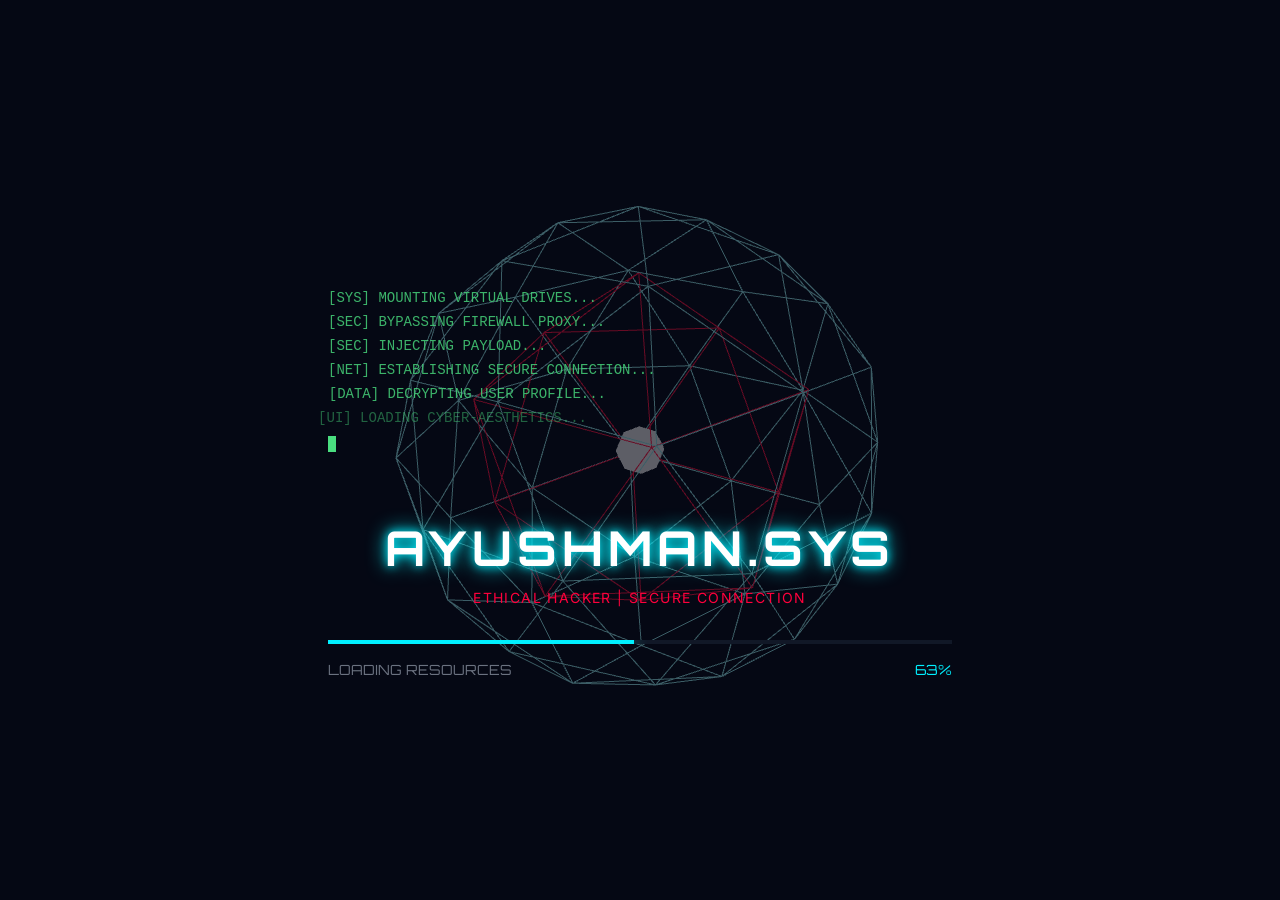
==== commit 4bf19119: "Add files via upload" ====
--- a/index.html
+++ b/index.html
@@ -32,8 +32,8 @@
 
     <!-- Google Site Verification (Placeholder - User should add their code) -->
     <meta name="google-site-verification" content="" />
-    <script type="module" crossorigin src="/assets/index-Cgct8q8K.js"></script>
-    <link rel="stylesheet" crossorigin href="/assets/index-DD7zPqZY.css">
+    <script type="module" crossorigin src="/assets/index-DGL31U4z.js"></script>
+    <link rel="stylesheet" crossorigin href="/assets/index-BVstZYF1.css">
   </head>
   <body>
     <div id="root"></div>
--- a/assets/index-BVstZYF1.css
+++ b/assets/index-BVstZYF1.css
@@ -0,0 +1 @@
+@import "https://fonts.googleapis.com/css2?family=Inter:wght@300;400;500;600;700&family=Orbitron:wght@400;500;700;900&family=Rajdhani:wght@400;500;600;700&display=swap";*,:before,:after,::backdrop{--tw-border-spacing-x:0;--tw-border-spacing-y:0;--tw-translate-x:0;--tw-translate-y:0;--tw-rotate:0;--tw-skew-x:0;--tw-skew-y:0;--tw-scale-x:1;--tw-scale-y:1;--tw-pan-x: ;--tw-pan-y: ;--tw-pinch-zoom: ;--tw-scroll-snap-strictness:proximity;--tw-gradient-from-position: ;--tw-gradient-via-position: ;--tw-gradient-to-position: ;--tw-ordinal: ;--tw-slashed-zero: ;--tw-numeric-figure: ;--tw-numeric-spacing: ;--tw-numeric-fraction: ;--tw-ring-inset: ;--tw-ring-offset-width:0px;--tw-ring-offset-color:#fff;--tw-ring-color:#3b82f680;--tw-ring-offset-shadow:0 0 #0000;--tw-ring-shadow:0 0 #0000;--tw-shadow:0 0 #0000;--tw-shadow-colored:0 0 #0000;--tw-blur: ;--tw-brightness: ;--tw-contrast: ;--tw-grayscale: ;--tw-hue-rotate: ;--tw-invert: ;--tw-saturate: ;--tw-sepia: ;--tw-drop-shadow: ;--tw-backdrop-blur: ;--tw-backdrop-brightness: ;--tw-backdrop-contrast: ;--tw-backdrop-grayscale: ;--tw-backdrop-hue-rotate: ;--tw-backdrop-invert: ;--tw-backdrop-opacity: ;--tw-backdrop-saturate: ;--tw-backdrop-sepia: ;--tw-contain-size: ;--tw-contain-layout: ;--tw-contain-paint: ;--tw-contain-style: }*,:before,:after{box-sizing:border-box;border:0 solid #e5e7eb}:before,:after{--tw-content:""}html,:host{-webkit-text-size-adjust:100%;tab-size:4;font-feature-settings:normal;font-variation-settings:normal;-webkit-tap-highlight-color:transparent;font-family:ui-sans-serif,system-ui,sans-serif,Apple Color Emoji,Segoe UI Emoji,Segoe UI Symbol,Noto Color Emoji;line-height:1.5}body{line-height:inherit;margin:0}hr{height:0;color:inherit;border-top-width:1px}abbr:where([title]){-webkit-text-decoration:underline dotted;text-decoration:underline dotted}h1,h2,h3,h4,h5,h6{font-size:inherit;font-weight:inherit}a{color:inherit;-webkit-text-decoration:inherit;text-decoration:inherit}b,strong{font-weight:bolder}code,kbd,samp,pre{font-feature-settings:normal;font-variation-settings:normal;font-family:ui-monospace,SFMono-Regular,Menlo,Monaco,Consolas,Liberation Mono,Courier New,monospace;font-size:1em}small{font-size:80%}sub,sup{vertical-align:baseline;font-size:75%;line-height:0;position:relative}sub{bottom:-.25em}sup{top:-.5em}table{text-indent:0;border-color:inherit;border-collapse:collapse}button,input,optgroup,select,textarea{font-feature-settings:inherit;font-variation-settings:inherit;font-family:inherit;font-size:100%;font-weight:inherit;line-height:inherit;letter-spacing:inherit;color:inherit;margin:0;padding:0}button,select{text-transform:none}button,input:where([type=button]),input:where([type=reset]),input:where([type=submit]){-webkit-appearance:button;background-color:#0000;background-image:none}:-moz-focusring{outline:auto}:-moz-ui-invalid{box-shadow:none}progress{vertical-align:baseline}::-webkit-inner-spin-button{height:auto}::-webkit-outer-spin-button{height:auto}[type=search]{-webkit-appearance:textfield;outline-offset:-2px}::-webkit-search-decoration{-webkit-appearance:none}::-webkit-file-upload-button{-webkit-appearance:button;font:inherit}summary{display:list-item}blockquote,dl,dd,h1,h2,h3,h4,h5,h6,hr,figure,p,pre{margin:0}fieldset{margin:0;padding:0}legend{padding:0}ol,ul,menu{margin:0;padding:0;list-style:none}dialog{padding:0}textarea{resize:vertical}input::-moz-placeholder{opacity:1;color:#9ca3af}textarea::-moz-placeholder{opacity:1;color:#9ca3af}input::placeholder,textarea::placeholder{opacity:1;color:#9ca3af}button,[role=button]{cursor:pointer}:disabled{cursor:default}img,svg,video,canvas,audio,iframe,embed,object{vertical-align:middle;display:block}img,video{max-width:100%;height:auto}[hidden]:where(:not([hidden=until-found])){display:none}body{--tw-bg-opacity:1;background-color:rgb(5 8 20/var(--tw-bg-opacity,1));--tw-text-opacity:1;color:rgb(255 255 255/var(--tw-text-opacity,1));font-family:Inter,sans-serif;overflow-x:hidden}h1,h2,h3,h4,h5,h6{font-family:Orbitron,sans-serif}.pointer-events-none{pointer-events:none}.visible{visibility:visible}.fixed{position:fixed}.absolute{position:absolute}.relative{position:relative}.inset-0{inset:0}.-bottom-1{bottom:-.25rem}.-left-4{left:-1rem}.bottom-0{bottom:0}.bottom-12{bottom:3rem}.bottom-4{bottom:1rem}.left-0{left:0}.left-1\/2{left:50%}.left-1\/4{left:25%}.left-4{left:1rem}.right-0{right:0}.right-4{right:1rem}.right-8{right:2rem}.top-0{top:0}.top-1\/2{top:50%}.top-1\/3{top:33.3333%}.top-4{top:1rem}.top-8{top:2rem}.top-full{top:100%}.-z-10{z-index:-10}.z-0{z-index:0}.z-10{z-index:10}.z-20{z-index:20}.z-30{z-index:30}.z-50{z-index:50}.z-\[-1\]{z-index:-1}.z-\[100\]{z-index:100}.z-\[110\]{z-index:110}.order-first{order:-9999}.col-span-1{grid-column:span 1/span 1}.col-span-4{grid-column:span 4/span 4}.mx-auto{margin-left:auto;margin-right:auto}.-ml-4{margin-left:-1rem}.mb-0\.5{margin-bottom:.125rem}.mb-1{margin-bottom:.25rem}.mb-10{margin-bottom:2.5rem}.mb-12{margin-bottom:3rem}.mb-16{margin-bottom:4rem}.mb-2{margin-bottom:.5rem}.mb-3{margin-bottom:.75rem}.mb-4{margin-bottom:1rem}.mb-6{margin-bottom:1.5rem}.mb-8{margin-bottom:2rem}.ml-1{margin-left:.25rem}.mr-1{margin-right:.25rem}.mt-1{margin-top:.25rem}.mt-2{margin-top:.5rem}.mt-20{margin-top:5rem}.mt-4{margin-top:1rem}.mt-6{margin-top:1.5rem}.mt-8{margin-top:2rem}.mt-auto{margin-top:auto}.block{display:block}.inline-block{display:inline-block}.flex{display:flex}.inline-flex{display:inline-flex}.grid{display:grid}.hidden{display:none}.aspect-square{aspect-ratio:1}.h-1{height:.25rem}.h-1\.5{height:.375rem}.h-10{height:2.5rem}.h-12{height:3rem}.h-14{height:3.5rem}.h-16{height:4rem}.h-2{height:.5rem}.h-20{height:5rem}.h-24{height:6rem}.h-32{height:8rem}.h-4{height:1rem}.h-48{height:12rem}.h-64{height:16rem}.h-8{height:2rem}.h-\[1px\]{height:1px}.h-\[2px\]{height:2px}.h-\[400px\]{height:400px}.h-\[45\%\]{height:45%}.h-\[500px\]{height:500px}.h-\[50vh\]{height:50vh}.h-\[520px\]{height:520px}.h-\[75\%\]{height:75%}.h-\[80\%\]{height:80%}.h-\[95\%\]{height:95%}.h-auto{height:auto}.h-full{height:100%}.h-px{height:1px}.min-h-\[500px\]{min-height:500px}.min-h-\[calc\(100vh-5rem\)\]{min-height:calc(100vh - 5rem)}.min-h-screen{min-height:100vh}.w-1{width:.25rem}.w-1\.5{width:.375rem}.w-10{width:2.5rem}.w-12{width:3rem}.w-14{width:3.5rem}.w-16{width:4rem}.w-2{width:.5rem}.w-20{width:5rem}.w-24{width:6rem}.w-48{width:12rem}.w-6{width:1.5rem}.w-64{width:16rem}.w-8{width:2rem}.w-\[2px\]{width:2px}.w-\[45\%\]{width:45%}.w-\[500px\]{width:500px}.w-\[75\%\]{width:75%}.w-\[80\%\]{width:80%}.w-full{width:100%}.w-px{width:1px}.min-w-0{min-width:0}.max-w-2xl{max-width:42rem}.max-w-5xl{max-width:64rem}.max-w-7xl{max-width:80rem}.max-w-\[1400px\]{max-width:1400px}.max-w-\[320px\]{max-width:320px}.max-w-\[900px\]{max-width:900px}.max-w-xs{max-width:20rem}.flex-1{flex:1}.shrink-0{flex-shrink:0}.flex-grow{flex-grow:1}.-translate-x-1{--tw-translate-x:-.25rem;transform:translate(var(--tw-translate-x), var(--tw-translate-y)) rotate(var(--tw-rotate)) skewX(var(--tw-skew-x)) skewY(var(--tw-skew-y)) scaleX(var(--tw-scale-x)) scaleY(var(--tw-scale-y))}.-translate-x-1\/2{--tw-translate-x:-50%;transform:translate(var(--tw-translate-x), var(--tw-translate-y)) rotate(var(--tw-rotate)) skewX(var(--tw-skew-x)) skewY(var(--tw-skew-y)) scaleX(var(--tw-scale-x)) scaleY(var(--tw-scale-y))}.-translate-y-1\/2{--tw-translate-y:-50%;transform:translate(var(--tw-translate-x), var(--tw-translate-y)) rotate(var(--tw-rotate)) skewX(var(--tw-skew-x)) skewY(var(--tw-skew-y)) scaleX(var(--tw-scale-x)) scaleY(var(--tw-scale-y))}.translate-x-1{--tw-translate-x:.25rem;transform:translate(var(--tw-translate-x), var(--tw-translate-y)) rotate(var(--tw-rotate)) skewX(var(--tw-skew-x)) skewY(var(--tw-skew-y)) scaleX(var(--tw-scale-x)) scaleY(var(--tw-scale-y))}.rotate-0{--tw-rotate:0deg;transform:translate(var(--tw-translate-x), var(--tw-translate-y)) rotate(var(--tw-rotate)) skewX(var(--tw-skew-x)) skewY(var(--tw-skew-y)) scaleX(var(--tw-scale-x)) scaleY(var(--tw-scale-y))}.rotate-45{--tw-rotate:45deg;transform:translate(var(--tw-translate-x), var(--tw-translate-y)) rotate(var(--tw-rotate)) skewX(var(--tw-skew-x)) skewY(var(--tw-skew-y)) scaleX(var(--tw-scale-x)) scaleY(var(--tw-scale-y))}.rotate-\[120deg\]{--tw-rotate:120deg;transform:translate(var(--tw-translate-x), var(--tw-translate-y)) rotate(var(--tw-rotate)) skewX(var(--tw-skew-x)) skewY(var(--tw-skew-y)) scaleX(var(--tw-scale-x)) scaleY(var(--tw-scale-y))}.rotate-\[240deg\]{--tw-rotate:240deg;transform:translate(var(--tw-translate-x), var(--tw-translate-y)) rotate(var(--tw-rotate)) skewX(var(--tw-skew-x)) skewY(var(--tw-skew-y)) scaleX(var(--tw-scale-x)) scaleY(var(--tw-scale-y))}.scale-110{--tw-scale-x:1.1;--tw-scale-y:1.1;transform:translate(var(--tw-translate-x), var(--tw-translate-y)) rotate(var(--tw-rotate)) skewX(var(--tw-skew-x)) skewY(var(--tw-skew-y)) scaleX(var(--tw-scale-x)) scaleY(var(--tw-scale-y))}.scale-150{--tw-scale-x:1.5;--tw-scale-y:1.5;transform:translate(var(--tw-translate-x), var(--tw-translate-y)) rotate(var(--tw-rotate)) skewX(var(--tw-skew-x)) skewY(var(--tw-skew-y)) scaleX(var(--tw-scale-x)) scaleY(var(--tw-scale-y))}.transform-gpu{transform:translate3d(var(--tw-translate-x), var(--tw-translate-y), 0) rotate(var(--tw-rotate)) skewX(var(--tw-skew-x)) skewY(var(--tw-skew-y)) scaleX(var(--tw-scale-x)) scaleY(var(--tw-scale-y))}@keyframes spin{to{transform:rotate(360deg)}}.animate-\[spin_60s_linear_infinite\]{animation:60s linear infinite spin}@keyframes ping{75%,to{opacity:0;transform:scale(2)}}.animate-ping{animation:1s cubic-bezier(0,0,.2,1) infinite ping}@keyframes pulse{50%{opacity:.5}}.animate-pulse{animation:2s cubic-bezier(.4,0,.6,1) infinite pulse}.cursor-crosshair{cursor:crosshair}.cursor-pointer{cursor:pointer}.resize{resize:both}.grid-cols-1{grid-template-columns:repeat(1,minmax(0,1fr))}.grid-cols-2{grid-template-columns:repeat(2,minmax(0,1fr))}.flex-col{flex-direction:column}.flex-wrap{flex-wrap:wrap}.items-start{align-items:flex-start}.items-end{align-items:flex-end}.items-center{align-items:center}.justify-end{justify-content:flex-end}.justify-center{justify-content:center}.justify-between{justify-content:space-between}.gap-1{gap:.25rem}.gap-12{gap:3rem}.gap-2{gap:.5rem}.gap-24{gap:6rem}.gap-3{gap:.75rem}.gap-4{gap:1rem}.gap-6{gap:1.5rem}.gap-8{gap:2rem}.space-y-1>:not([hidden])~:not([hidden]){--tw-space-y-reverse:0;margin-top:calc(.25rem * calc(1 - var(--tw-space-y-reverse)));margin-bottom:calc(.25rem * var(--tw-space-y-reverse))}.space-y-4>:not([hidden])~:not([hidden]){--tw-space-y-reverse:0;margin-top:calc(1rem * calc(1 - var(--tw-space-y-reverse)));margin-bottom:calc(1rem * var(--tw-space-y-reverse))}.space-y-6>:not([hidden])~:not([hidden]){--tw-space-y-reverse:0;margin-top:calc(1.5rem * calc(1 - var(--tw-space-y-reverse)));margin-bottom:calc(1.5rem * var(--tw-space-y-reverse))}.overflow-hidden{overflow:hidden}.overflow-x-hidden{overflow-x:hidden}.truncate{text-overflow:ellipsis;white-space:nowrap;overflow:hidden}.whitespace-nowrap{white-space:nowrap}.break-all{word-break:break-all}.rounded{border-radius:.25rem}.rounded-full{border-radius:9999px}.rounded-lg{border-radius:.5rem}.rounded-sm{border-radius:.125rem}.border{border-width:1px}.border-y{border-top-width:1px;border-bottom-width:1px}.border-b{border-bottom-width:1px}.border-b-2{border-bottom-width:2px}.border-l{border-left-width:1px}.border-l-2{border-left-width:2px}.border-r-2{border-right-width:2px}.border-t{border-top-width:1px}.border-t-2{border-top-width:2px}.border-dashed{border-style:dashed}.border-neo-cyan{--tw-border-opacity:1;border-color:rgb(0 240 255/var(--tw-border-opacity,1))}.border-neo-cyan\/30{border-color:#00f0ff4d}.border-neo-pink{--tw-border-opacity:1;border-color:rgb(255 0 60/var(--tw-border-opacity,1))}.border-neo-pink\/20{border-color:#ff003c33}.border-white\/10{border-color:#ffffff1a}.border-white\/20{border-color:#fff3}.border-white\/30{border-color:#ffffff4d}.border-white\/5{border-color:#ffffff0d}.bg-\[\#050814\]{--tw-bg-opacity:1;background-color:rgb(5 8 20/var(--tw-bg-opacity,1))}.bg-\[\#050814\]\/40{background-color:#05081466}.bg-\[\#050814\]\/50{background-color:#05081480}.bg-\[\#050814\]\/90{background-color:#050814e6}.bg-\[\#0a0d1a\]{--tw-bg-opacity:1;background-color:rgb(10 13 26/var(--tw-bg-opacity,1))}.bg-\[\#181d33\]{--tw-bg-opacity:1;background-color:rgb(24 29 51/var(--tw-bg-opacity,1))}.bg-\[\#181d33\]\/30{background-color:#181d334d}.bg-\[\#181d33\]\/40{background-color:#181d3366}.bg-\[\#181d33\]\/50{background-color:#181d3380}.bg-\[\#181d33\]\/60{background-color:#181d3399}.bg-black\/40{background-color:#0006}.bg-black\/50{background-color:#00000080}.bg-gray-900{--tw-bg-opacity:1;background-color:rgb(17 24 39/var(--tw-bg-opacity,1))}.bg-green-400{--tw-bg-opacity:1;background-color:rgb(74 222 128/var(--tw-bg-opacity,1))}.bg-green-500{--tw-bg-opacity:1;background-color:rgb(34 197 94/var(--tw-bg-opacity,1))}.bg-neo-bg{--tw-bg-opacity:1;background-color:rgb(5 8 20/var(--tw-bg-opacity,1))}.bg-neo-cyan{--tw-bg-opacity:1;background-color:rgb(0 240 255/var(--tw-bg-opacity,1))}.bg-neo-cyan\/10{background-color:#00f0ff1a}.bg-neo-pink{--tw-bg-opacity:1;background-color:rgb(255 0 60/var(--tw-bg-opacity,1))}.bg-neo-pink\/10{background-color:#ff003c1a}.bg-neo-pink\/5{background-color:#ff003c0d}.bg-transparent{background-color:#0000}.bg-white{--tw-bg-opacity:1;background-color:rgb(255 255 255/var(--tw-bg-opacity,1))}.bg-white\/10{background-color:#ffffff1a}.bg-white\/5{background-color:#ffffff0d}.bg-white\/\[0\.02\]{background-color:#ffffff05}.bg-\[url\(\'data\:image\/svg\+xml\;base64\,PHN2ZyB3aWR0aD0iNDAiIGhlaWdodD0iNDAiIHhtbG5zPSJodHRwOi8vd3d3LnczLm9yZy8yMDAwL3N2ZyI\+CjxwYXRoIGQ9Ik0wIDBoNDB2NDBIMHoiIGZpbGw9Im5vbmUiLz4KPHBhdGggZD0iTTAgNDBoNDBNNDAgMHY0MCIgc3Ryb2tlPSJyZ2JhKDI1NSwyNTUsMjU1LDAuMDMpIiBzdHJva2Utd2lkdGg9IjEiIGZpbGw9Im5vbmUiLz4KPC9zdmc\+\'\)\]{background-image:url([data-uri])}.bg-gradient-to-b{background-image:linear-gradient(to bottom, var(--tw-gradient-stops))}.bg-gradient-to-br{background-image:linear-gradient(to bottom right, var(--tw-gradient-stops))}.bg-gradient-to-r{background-image:linear-gradient(to right, var(--tw-gradient-stops))}.bg-gradient-to-t{background-image:linear-gradient(to top, var(--tw-gradient-stops))}.from-black\/50{--tw-gradient-from:#00000080 var(--tw-gradient-from-position);--tw-gradient-to:#0000 var(--tw-gradient-to-position);--tw-gradient-stops:var(--tw-gradient-from), var(--tw-gradient-to)}.from-neo-cyan{--tw-gradient-from:#00f0ff var(--tw-gradient-from-position);--tw-gradient-to:#00f0ff00 var(--tw-gradient-to-position);--tw-gradient-stops:var(--tw-gradient-from), var(--tw-gradient-to)}.from-neo-cyan\/5{--tw-gradient-from:#00f0ff0d var(--tw-gradient-from-position);--tw-gradient-to:#00f0ff00 var(--tw-gradient-to-position);--tw-gradient-stops:var(--tw-gradient-from), var(--tw-gradient-to)}.from-transparent{--tw-gradient-from:transparent var(--tw-gradient-from-position);--tw-gradient-to:#0000 var(--tw-gradient-to-position);--tw-gradient-stops:var(--tw-gradient-from), var(--tw-gradient-to)}.via-neo-cyan\/10{--tw-gradient-to:#00f0ff00 var(--tw-gradient-to-position);--tw-gradient-stops:var(--tw-gradient-from), #00f0ff1a var(--tw-gradient-via-position), var(--tw-gradient-to)}.via-white\/5{--tw-gradient-to:#fff0 var(--tw-gradient-to-position);--tw-gradient-stops:var(--tw-gradient-from), #ffffff0d var(--tw-gradient-via-position), var(--tw-gradient-to)}.to-neo-pink{--tw-gradient-to:#ff003c var(--tw-gradient-to-position)}.to-transparent{--tw-gradient-to:transparent var(--tw-gradient-to-position)}.bg-clip-text{-webkit-background-clip:text;background-clip:text}.object-contain{-o-object-fit:contain;object-fit:contain}.object-cover{-o-object-fit:cover;object-fit:cover}.object-bottom{-o-object-position:bottom;object-position:bottom}.p-2{padding:.5rem}.p-3{padding:.75rem}.p-4{padding:1rem}.p-5{padding:1.25rem}.p-6{padding:1.5rem}.p-8{padding:2rem}.px-2{padding-left:.5rem;padding-right:.5rem}.px-3{padding-left:.75rem;padding-right:.75rem}.px-4{padding-left:1rem;padding-right:1rem}.px-6{padding-left:1.5rem;padding-right:1.5rem}.px-8{padding-left:2rem;padding-right:2rem}.py-0\.5{padding-top:.125rem;padding-bottom:.125rem}.py-1{padding-top:.25rem;padding-bottom:.25rem}.py-12{padding-top:3rem;padding-bottom:3rem}.py-2{padding-top:.5rem;padding-bottom:.5rem}.py-20{padding-top:5rem;padding-bottom:5rem}.py-24{padding-top:6rem;padding-bottom:6rem}.py-3{padding-top:.75rem;padding-bottom:.75rem}.py-8{padding-top:2rem;padding-bottom:2rem}.pb-2{padding-bottom:.5rem}.pr-4{padding-right:1rem}.pt-4{padding-top:1rem}.pt-8{padding-top:2rem}.text-left{text-align:left}.text-center{text-align:center}.font-inter{font-family:Inter,sans-serif}.font-mono{font-family:ui-monospace,SFMono-Regular,Menlo,Monaco,Consolas,Liberation Mono,Courier New,monospace}.font-orbitron{font-family:Orbitron,sans-serif}.text-2xl{font-size:1.5rem;line-height:2rem}.text-3xl{font-size:1.875rem;line-height:2.25rem}.text-4xl{font-size:2.25rem;line-height:2.5rem}.text-5xl{font-size:3rem;line-height:1}.text-\[10px\]{font-size:10px}.text-\[7px\]{font-size:7px}.text-\[8px\]{font-size:8px}.text-\[9px\]{font-size:9px}.text-lg{font-size:1.125rem;line-height:1.75rem}.text-sm{font-size:.875rem;line-height:1.25rem}.text-xl{font-size:1.25rem;line-height:1.75rem}.text-xs{font-size:.75rem;line-height:1rem}.font-bold{font-weight:700}.font-light{font-weight:300}.font-medium{font-weight:500}.font-semibold{font-weight:600}.uppercase{text-transform:uppercase}.leading-none{line-height:1}.leading-relaxed{line-height:1.625}.leading-tight{line-height:1.25}.tracking-tight{letter-spacing:-.025em}.tracking-tighter{letter-spacing:-.05em}.tracking-wide{letter-spacing:.025em}.tracking-wider{letter-spacing:.05em}.tracking-widest{letter-spacing:.1em}.text-\[\#00f0ff\]{--tw-text-opacity:1;color:rgb(0 240 255/var(--tw-text-opacity,1))}.text-gray-300{--tw-text-opacity:1;color:rgb(209 213 219/var(--tw-text-opacity,1))}.text-gray-400{--tw-text-opacity:1;color:rgb(156 163 175/var(--tw-text-opacity,1))}.text-gray-500{--tw-text-opacity:1;color:rgb(107 114 128/var(--tw-text-opacity,1))}.text-gray-700{--tw-text-opacity:1;color:rgb(55 65 81/var(--tw-text-opacity,1))}.text-green-400{--tw-text-opacity:1;color:rgb(74 222 128/var(--tw-text-opacity,1))}.text-green-400\/80{color:#4ade80cc}.text-neo-cyan{--tw-text-opacity:1;color:rgb(0 240 255/var(--tw-text-opacity,1))}.text-neo-cyan\/80{color:#00f0ffcc}.text-neo-pink{--tw-text-opacity:1;color:rgb(255 0 60/var(--tw-text-opacity,1))}.text-transparent{color:#0000}.text-white{--tw-text-opacity:1;color:rgb(255 255 255/var(--tw-text-opacity,1))}.text-white\/20{color:#fff3}.text-white\/5{color:#ffffff0d}.text-white\/50{color:#ffffff80}.text-white\/70{color:#ffffffb3}.text-white\/90{color:#ffffffe6}.opacity-0{opacity:0}.opacity-100{opacity:1}.opacity-20{opacity:.2}.opacity-40{opacity:.4}.opacity-50{opacity:.5}.opacity-70{opacity:.7}.opacity-90{opacity:.9}.mix-blend-overlay{mix-blend-mode:overlay}.shadow-2xl{--tw-shadow:0 25px 50px -12px #00000040;--tw-shadow-colored:0 25px 50px -12px var(--tw-shadow-color);box-shadow:var(--tw-ring-offset-shadow,0 0 #0000), var(--tw-ring-shadow,0 0 #0000), var(--tw-shadow)}.shadow-\[0_0_10px_rgba\(0\,240\,255\,0\.1\)\]{--tw-shadow:0 0 10px #00f0ff1a;--tw-shadow-colored:0 0 10px var(--tw-shadow-color);box-shadow:var(--tw-ring-offset-shadow,0 0 #0000), var(--tw-ring-shadow,0 0 #0000), var(--tw-shadow)}.shadow-\[0_0_15px_\#00f0ff\]{--tw-shadow:0 0 15px #00f0ff;--tw-shadow-colored:0 0 15px var(--tw-shadow-color);box-shadow:var(--tw-ring-offset-shadow,0 0 #0000), var(--tw-ring-shadow,0 0 #0000), var(--tw-shadow)}.shadow-\[0_0_30px_rgba\(0\,f0\,ff\,0\.2\)\]{--tw-shadow:0 0 30px rgba(0,f0,ff,.2);--tw-shadow-colored:0 0 30px var(--tw-shadow-color);box-shadow:var(--tw-ring-offset-shadow,0 0 #0000), var(--tw-ring-shadow,0 0 #0000), var(--tw-shadow)}.shadow-\[0_0_30px_rgba\(255\,255\,255\,0\.2\)\]{--tw-shadow:0 0 30px #fff3;--tw-shadow-colored:0 0 30px var(--tw-shadow-color);box-shadow:var(--tw-ring-offset-shadow,0 0 #0000), var(--tw-ring-shadow,0 0 #0000), var(--tw-shadow)}.shadow-lg{--tw-shadow:0 10px 15px -3px #0000001a, 0 4px 6px -4px #0000001a;--tw-shadow-colored:0 10px 15px -3px var(--tw-shadow-color), 0 4px 6px -4px var(--tw-shadow-color);box-shadow:var(--tw-ring-offset-shadow,0 0 #0000), var(--tw-ring-shadow,0 0 #0000), var(--tw-shadow)}.blur-\[150px\]{--tw-blur:blur(150px);filter:var(--tw-blur) var(--tw-brightness) var(--tw-contrast) var(--tw-grayscale) var(--tw-hue-rotate) var(--tw-invert) var(--tw-saturate) var(--tw-sepia) var(--tw-drop-shadow)}.drop-shadow-\[0_0_15px_rgba\(0\,240\,255\,0\.3\)\]{--tw-drop-shadow:drop-shadow(0 0 15px #00f0ff4d);filter:var(--tw-blur) var(--tw-brightness) var(--tw-contrast) var(--tw-grayscale) var(--tw-hue-rotate) var(--tw-invert) var(--tw-saturate) var(--tw-sepia) var(--tw-drop-shadow)}.drop-shadow-\[0_0_15px_rgba\(0\,240\,255\,0\.4\)\]{--tw-drop-shadow:drop-shadow(0 0 15px #00f0ff66);filter:var(--tw-blur) var(--tw-brightness) var(--tw-contrast) var(--tw-grayscale) var(--tw-hue-rotate) var(--tw-invert) var(--tw-saturate) var(--tw-sepia) var(--tw-drop-shadow)}.drop-shadow-\[0_0_50px_rgba\(255\,0\,60\,0\.3\)\]{--tw-drop-shadow:drop-shadow(0 0 50px #ff003c4d);filter:var(--tw-blur) var(--tw-brightness) var(--tw-contrast) var(--tw-grayscale) var(--tw-hue-rotate) var(--tw-invert) var(--tw-saturate) var(--tw-sepia) var(--tw-drop-shadow)}.filter{filter:var(--tw-blur) var(--tw-brightness) var(--tw-contrast) var(--tw-grayscale) var(--tw-hue-rotate) var(--tw-invert) var(--tw-saturate) var(--tw-sepia) var(--tw-drop-shadow)}.backdrop-blur-md{--tw-backdrop-blur:blur(12px);-webkit-backdrop-filter:var(--tw-backdrop-blur) var(--tw-backdrop-brightness) var(--tw-backdrop-contrast) var(--tw-backdrop-grayscale) var(--tw-backdrop-hue-rotate) var(--tw-backdrop-invert) var(--tw-backdrop-opacity) var(--tw-backdrop-saturate) var(--tw-backdrop-sepia);backdrop-filter:var(--tw-backdrop-blur) var(--tw-backdrop-brightness) var(--tw-backdrop-contrast) var(--tw-backdrop-grayscale) var(--tw-backdrop-hue-rotate) var(--tw-backdrop-invert) var(--tw-backdrop-opacity) var(--tw-backdrop-saturate) var(--tw-backdrop-sepia)}.backdrop-blur-sm{--tw-backdrop-blur:blur(4px);-webkit-backdrop-filter:var(--tw-backdrop-blur) var(--tw-backdrop-brightness) var(--tw-backdrop-contrast) var(--tw-backdrop-grayscale) var(--tw-backdrop-hue-rotate) var(--tw-backdrop-invert) var(--tw-backdrop-opacity) var(--tw-backdrop-saturate) var(--tw-backdrop-sepia);backdrop-filter:var(--tw-backdrop-blur) var(--tw-backdrop-brightness) var(--tw-backdrop-contrast) var(--tw-backdrop-grayscale) var(--tw-backdrop-hue-rotate) var(--tw-backdrop-invert) var(--tw-backdrop-opacity) var(--tw-backdrop-saturate) var(--tw-backdrop-sepia)}.backdrop-blur-xl{--tw-backdrop-blur:blur(24px);-webkit-backdrop-filter:var(--tw-backdrop-blur) var(--tw-backdrop-brightness) var(--tw-backdrop-contrast) var(--tw-backdrop-grayscale) var(--tw-backdrop-hue-rotate) var(--tw-backdrop-invert) var(--tw-backdrop-opacity) var(--tw-backdrop-saturate) var(--tw-backdrop-sepia);backdrop-filter:var(--tw-backdrop-blur) var(--tw-backdrop-brightness) var(--tw-backdrop-contrast) var(--tw-backdrop-grayscale) var(--tw-backdrop-hue-rotate) var(--tw-backdrop-invert) var(--tw-backdrop-opacity) var(--tw-backdrop-saturate) var(--tw-backdrop-sepia)}.transition{transition-property:color,background-color,border-color,text-decoration-color,fill,stroke,opacity,box-shadow,transform,filter,-webkit-backdrop-filter,backdrop-filter;transition-duration:.15s;transition-timing-function:cubic-bezier(.4,0,.2,1)}.transition-all{transition-property:all;transition-duration:.15s;transition-timing-function:cubic-bezier(.4,0,.2,1)}.transition-colors{transition-property:color,background-color,border-color,text-decoration-color,fill,stroke;transition-duration:.15s;transition-timing-function:cubic-bezier(.4,0,.2,1)}.transition-opacity{transition-property:opacity;transition-duration:.15s;transition-timing-function:cubic-bezier(.4,0,.2,1)}.transition-transform{transition-property:transform;transition-duration:.15s;transition-timing-function:cubic-bezier(.4,0,.2,1)}.duration-300{transition-duration:.3s}.duration-500{transition-duration:.5s}.duration-700{transition-duration:.7s}.will-change-transform{will-change:transform}.glass-panel{--tw-backdrop-blur:blur(12px);-webkit-backdrop-filter:var(--tw-backdrop-blur) var(--tw-backdrop-brightness) var(--tw-backdrop-contrast) var(--tw-backdrop-grayscale) var(--tw-backdrop-hue-rotate) var(--tw-backdrop-invert) var(--tw-backdrop-opacity) var(--tw-backdrop-saturate) var(--tw-backdrop-sepia);backdrop-filter:var(--tw-backdrop-blur) var(--tw-backdrop-brightness) var(--tw-backdrop-contrast) var(--tw-backdrop-grayscale) var(--tw-backdrop-hue-rotate) var(--tw-backdrop-invert) var(--tw-backdrop-opacity) var(--tw-backdrop-saturate) var(--tw-backdrop-sepia);background-color:#0a0f1eb3;border-width:1px;border-color:#ffffff1a;border-radius:1rem}.text-glow-cyan{text-shadow:0 0 10px #00f0ff,0 0 20px #00f0ff}::-webkit-scrollbar{width:8px}::-webkit-scrollbar-track{background:#050814}::-webkit-scrollbar-thumb{background:#00f0ff;border-radius:4px}::-webkit-scrollbar-thumb:hover{background:#ff003c}.selection\:bg-neo-pink ::selection{--tw-bg-opacity:1;background-color:rgb(255 0 60/var(--tw-bg-opacity,1))}.selection\:text-white ::selection{--tw-text-opacity:1;color:rgb(255 255 255/var(--tw-text-opacity,1))}.selection\:bg-neo-pink::selection{--tw-bg-opacity:1;background-color:rgb(255 0 60/var(--tw-bg-opacity,1))}.selection\:text-white::selection{--tw-text-opacity:1;color:rgb(255 255 255/var(--tw-text-opacity,1))}.hover\:border-neo-cyan\/40:hover{border-color:#00f0ff66}.hover\:border-neo-cyan\/50:hover{border-color:#00f0ff80}.hover\:border-white\/30:hover{border-color:#ffffff4d}.hover\:bg-\[\#181d33\]\/80:hover{background-color:#181d33cc}.hover\:bg-neo-cyan:hover{--tw-bg-opacity:1;background-color:rgb(0 240 255/var(--tw-bg-opacity,1))}.hover\:bg-neo-cyan\/5:hover{background-color:#00f0ff0d}.hover\:text-\[\#050814\]:hover{--tw-text-opacity:1;color:rgb(5 8 20/var(--tw-text-opacity,1))}.hover\:text-\[\#181d33\]:hover{--tw-text-opacity:1;color:rgb(24 29 51/var(--tw-text-opacity,1))}.hover\:text-neo-cyan:hover{--tw-text-opacity:1;color:rgb(0 240 255/var(--tw-text-opacity,1))}.hover\:text-neo-pink:hover{--tw-text-opacity:1;color:rgb(255 0 60/var(--tw-text-opacity,1))}.hover\:text-white:hover{--tw-text-opacity:1;color:rgb(255 255 255/var(--tw-text-opacity,1))}.group:hover .group-hover\:ml-0{margin-left:0}.group:hover .group-hover\:h-12{height:3rem}.group:hover .group-hover\:w-12{width:3rem}.group:hover .group-hover\:rotate-90{--tw-rotate:90deg;transform:translate(var(--tw-translate-x), var(--tw-translate-y)) rotate(var(--tw-rotate)) skewX(var(--tw-skew-x)) skewY(var(--tw-skew-y)) scaleX(var(--tw-scale-x)) scaleY(var(--tw-scale-y))}.group:hover .group-hover\:scale-110{--tw-scale-x:1.1;--tw-scale-y:1.1;transform:translate(var(--tw-translate-x), var(--tw-translate-y)) rotate(var(--tw-rotate)) skewX(var(--tw-skew-x)) skewY(var(--tw-skew-y)) scaleX(var(--tw-scale-x)) scaleY(var(--tw-scale-y))}.group:hover .group-hover\:border-neo-cyan{--tw-border-opacity:1;border-color:rgb(0 240 255/var(--tw-border-opacity,1))}.group:hover .group-hover\:border-neo-pink{--tw-border-opacity:1;border-color:rgb(255 0 60/var(--tw-border-opacity,1))}.group:hover .group-hover\:bg-neo-cyan{--tw-bg-opacity:1;background-color:rgb(0 240 255/var(--tw-bg-opacity,1))}.group:hover .group-hover\:text-\[\#050814\]{--tw-text-opacity:1;color:rgb(5 8 20/var(--tw-text-opacity,1))}.group:hover .group-hover\:text-neo-cyan{--tw-text-opacity:1;color:rgb(0 240 255/var(--tw-text-opacity,1))}.group:hover .group-hover\:text-white{--tw-text-opacity:1;color:rgb(255 255 255/var(--tw-text-opacity,1))}.group:hover .group-hover\:text-white\/10{color:#ffffff1a}.group\/link:hover .group-hover\/link\:opacity-100,.group:hover .group-hover\:opacity-100{opacity:1}.group:hover .group-hover\:opacity-60{opacity:.6}.group:hover .group-hover\:shadow-neo-cyan{--tw-shadow:0 0 10px #00f0ff, 0 0 20px #00f0ff;--tw-shadow-colored:0 0 10px var(--tw-shadow-color), 0 0 20px var(--tw-shadow-color);box-shadow:var(--tw-ring-offset-shadow,0 0 #0000), var(--tw-ring-shadow,0 0 #0000), var(--tw-shadow)}.group:hover .group-hover\:shadow-neo-pink{--tw-shadow:0 0 10px #ff003c, 0 0 20px #ff003c;--tw-shadow-colored:0 0 10px var(--tw-shadow-color), 0 0 20px var(--tw-shadow-color);box-shadow:var(--tw-ring-offset-shadow,0 0 #0000), var(--tw-ring-shadow,0 0 #0000), var(--tw-shadow)}.group:hover .group-hover\:shadow-neo-cyan{--tw-shadow-color:#00f0ff;--tw-shadow:var(--tw-shadow-colored)}.group:hover .group-hover\:shadow-neo-pink{--tw-shadow-color:#ff003c;--tw-shadow:var(--tw-shadow-colored)}@media (width>=640px){.sm\:inline{display:inline}.sm\:grid-cols-3{grid-template-columns:repeat(3,minmax(0,1fr))}.sm\:p-8{padding:2rem}}@media (width>=768px){.md\:order-none{order:0}.md\:mb-0{margin-bottom:0}.md\:mt-0{margin-top:0}.md\:flex{display:flex}.md\:hidden{display:none}.md\:h-12{height:3rem}.md\:h-\[40\%\]{height:40%}.md\:h-\[45\%\]{height:45%}.md\:h-\[calc\(100vh-5rem\)\]{height:calc(100vh - 5rem)}.md\:h-full{height:100%}.md\:h-screen{height:100vh}.md\:w-1\/2{width:50%}.md\:w-1\/4{width:25%}.md\:w-12{width:3rem}.md\:w-3\/4{width:75%}.md\:w-\[70\%\]{width:70%}.md\:w-auto{width:auto}.md\:grid-cols-2{grid-template-columns:repeat(2,minmax(0,1fr))}.md\:flex-row{flex-direction:row}.md\:items-start{align-items:flex-start}.md\:items-center{align-items:center}.md\:gap-12{gap:3rem}.md\:space-y-6>:not([hidden])~:not([hidden]){--tw-space-y-reverse:0;margin-top:calc(1.5rem * calc(1 - var(--tw-space-y-reverse)));margin-bottom:calc(1.5rem * var(--tw-space-y-reverse))}.md\:space-y-8>:not([hidden])~:not([hidden]){--tw-space-y-reverse:0;margin-top:calc(2rem * calc(1 - var(--tw-space-y-reverse)));margin-bottom:calc(2rem * var(--tw-space-y-reverse))}.md\:border-0{border-width:0}.md\:border-b-0{border-bottom-width:0}.md\:border-r{border-right-width:1px}.md\:border-white\/20{border-color:#fff3}.md\:bg-gradient-to-b{background-image:linear-gradient(to bottom, var(--tw-gradient-stops))}.md\:from-\[\#181d33\]\/50{--tw-gradient-from:#181d3380 var(--tw-gradient-from-position);--tw-gradient-to:#181d3300 var(--tw-gradient-to-position);--tw-gradient-stops:var(--tw-gradient-from), var(--tw-gradient-to)}.md\:via-transparent{--tw-gradient-to:#0000 var(--tw-gradient-to-position);--tw-gradient-stops:var(--tw-gradient-from), transparent var(--tw-gradient-via-position), var(--tw-gradient-to)}.md\:to-\[\#0c101d\]\/80{--tw-gradient-to:#0c101dcc var(--tw-gradient-to-position)}.md\:p-12{padding:3rem}.md\:p-8{padding:2rem}.md\:px-8{padding-left:2rem;padding-right:2rem}.md\:py-0{padding-top:0;padding-bottom:0}.md\:text-2xl{font-size:1.5rem;line-height:2rem}.md\:text-4xl{font-size:2.25rem;line-height:2.5rem}.md\:text-5xl{font-size:3rem;line-height:1}.md\:text-6xl{font-size:3.75rem;line-height:1}.md\:text-7xl{font-size:4.5rem;line-height:1}.md\:text-base{font-size:1rem;line-height:1.5rem}.md\:text-lg{font-size:1.125rem;line-height:1.75rem}.md\:text-sm{font-size:.875rem;line-height:1.25rem}.md\:tracking-normal{letter-spacing:0}}@media (width>=1024px){.lg\:col-span-5{grid-column:span 5/span 5}.lg\:col-span-7{grid-column:span 7/span 7}.lg\:col-span-8{grid-column:span 8/span 8}.lg\:block{display:block}.lg\:flex{display:flex}.lg\:hidden{display:none}.lg\:h-\[600px\]{height:600px}.lg\:h-\[750px\]{height:750px}.lg\:grid-cols-12{grid-template-columns:repeat(12,minmax(0,1fr))}.lg\:grid-cols-3{grid-template-columns:repeat(3,minmax(0,1fr))}.lg\:gap-8{gap:2rem}.lg\:pl-10{padding-left:2.5rem}.lg\:text-2xl{font-size:1.5rem;line-height:2rem}.lg\:text-6xl{font-size:3.75rem;line-height:1}}@media (width>=1280px){.xl\:col-span-3{grid-column:span 3/span 3}.xl\:col-span-9{grid-column:span 9/span 9}}
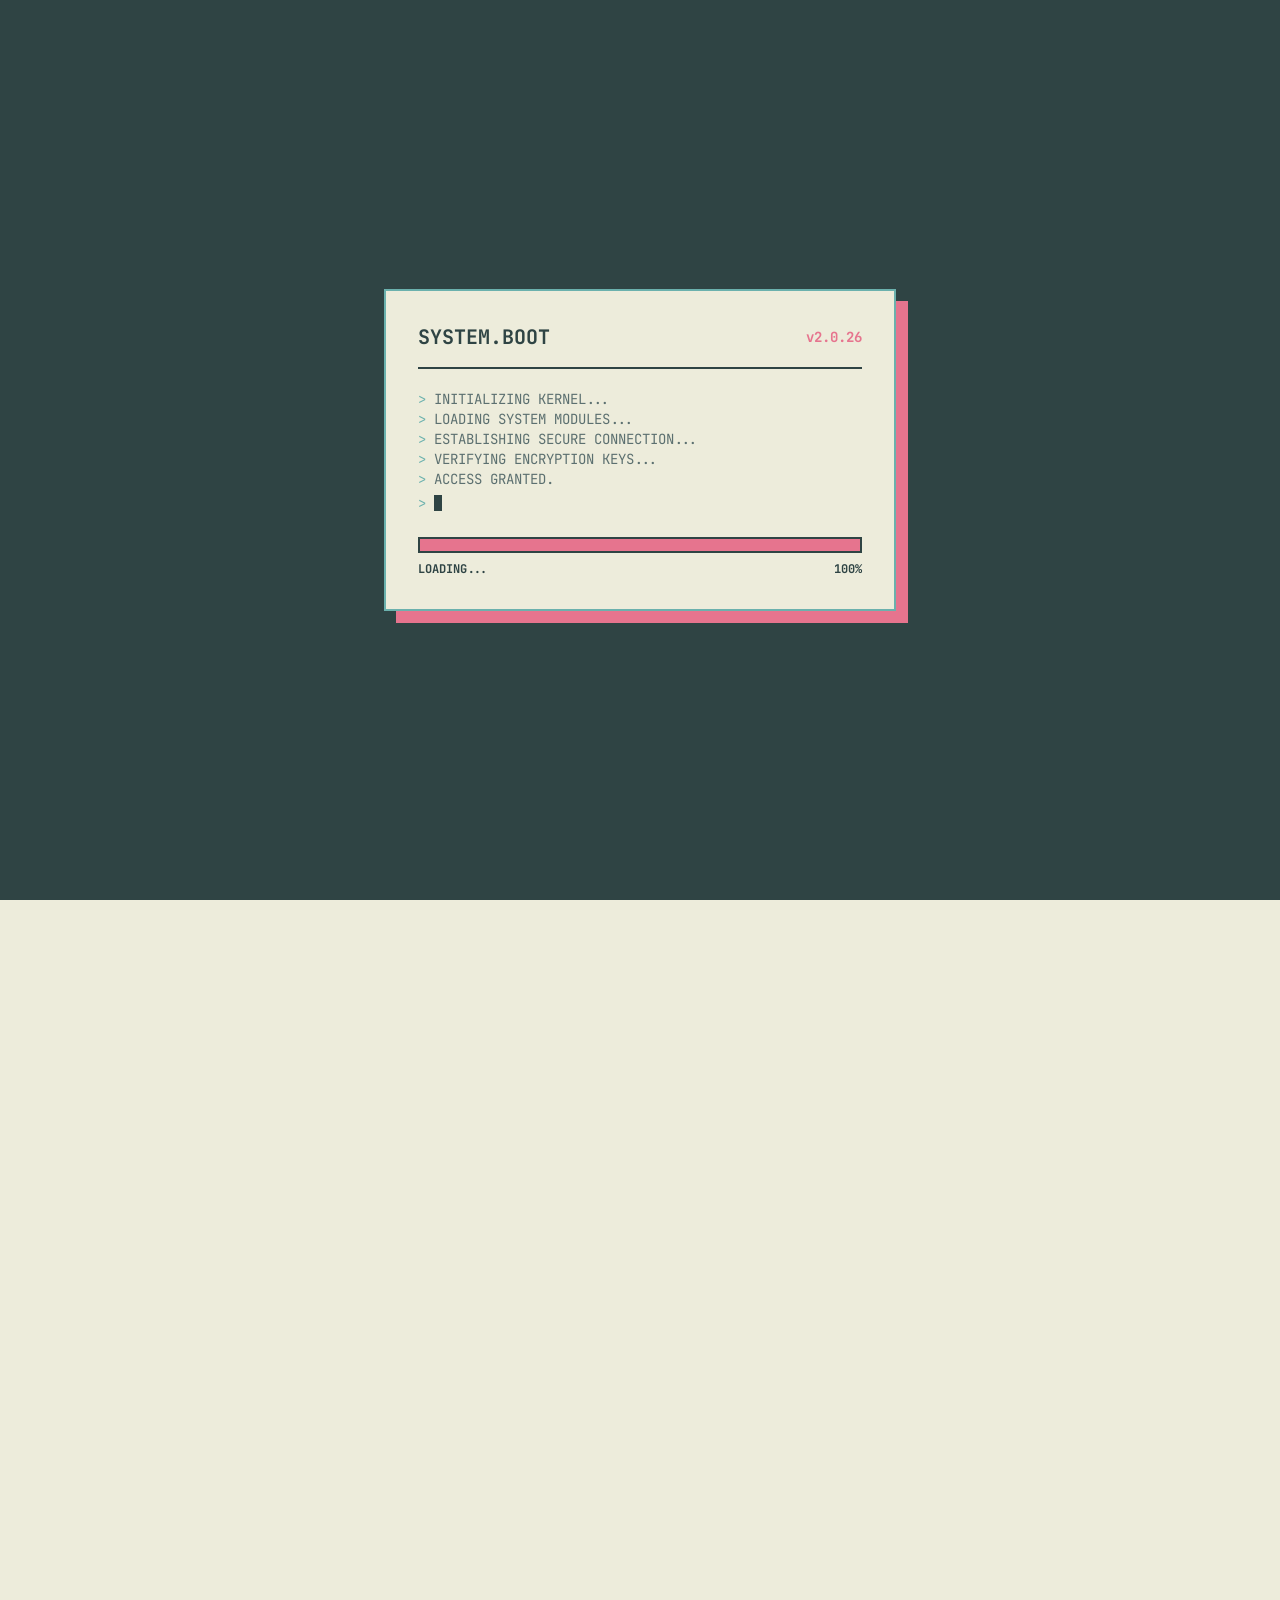
==== commit 32a5bed9: "Add files via upload" ====
--- a/index.html
+++ b/index.html
@@ -1,39 +1,56 @@
 <!doctype html>
-<html lang="en">
+<html lang="en" class="scroll-smooth" style="scroll-behavior: smooth;">
   <head>
     <meta charset="UTF-8" />
     <meta name="viewport" content="width=device-width, initial-scale=1.0" />
+    <title>Ayushman Misra | Ethical Hacker & Cybersecurity Expert</title>
+    <meta name="description" content="Portfolio of Ayushman Misra - Ethical Hacker, Penetration Tester, and Technology Director. Specializing in VAPT, Digital Forensics, and secure infrastructure planning." />
+    <meta name="keywords" content="Ayushman Misra, Ethical Hacker, Cybersecurity Expert, Penetration Tester, VAPT, Digital Forensics, Tech Director, Security Auditor" />
+    <meta name="author" content="Ayushman Misra" />
+    <meta name="robots" content="index, follow, max-image-preview:large, max-snippet:-1, max-video-preview:-1" />
+    <link rel="canonical" href="https://ayushman-misra.tech/" />
     
-    <!-- Primary Meta Tags -->
-    <title>Ayushman Misra | Ethical Hacker & Cybersecurity Expert</title>
-    <meta name="title" content="Ayushman Misra | Ethical Hacker & Cybersecurity Expert" />
-    <meta name="description" content="Portfolio of Ayushman Misra - Ethical Hacker, Penetration Tester, and Technology Director. Specializing in VAPT, Digital Forensics, and secure infrastructure planning." />
-    <meta name="keywords" content="Ayushman Misra, Ethical Hacker, Penetration Tester, Cybersecurity, VAPT, Digital Forensics, Bug Bounty, Malware Analysis, Bennett University, HIR Global" />
-    <meta name="author" content="Ayushman Misra" />
-    <link rel="canonical" href="https://ayushman-misra.tech" />
-
-    <!-- Favicons -->
-    <link rel="icon" type="image/webp" href="/favicon.webp" />
-    <link rel="apple-touch-icon" href="/favicon.webp" />
-
     <!-- Open Graph / Facebook -->
     <meta property="og:type" content="website" />
     <meta property="og:url" content="https://ayushman-misra.tech/" />
     <meta property="og:title" content="Ayushman Misra | Ethical Hacker & Cybersecurity Expert" />
-    <meta property="og:description" content="Exploring the cutting edge of cybersecurity, VAPT, and digital forensics. View my projects, certifications, and experience." />
-    <meta property="og:image" content="https://ayushman-misra.tech/favicon.webp" />
+    <meta property="og:description" content="Portfolio of Ayushman Misra - Ethical Hacker, Penetration Tester, and Technology Director. Specializing in VAPT, Digital Forensics, and secure infrastructure planning." />
+    <meta property="og:image" content="https://ayushman-misra.tech/Ayushman-ByNa32vk.webp" />
 
     <!-- Twitter -->
     <meta property="twitter:card" content="summary_large_image" />
     <meta property="twitter:url" content="https://ayushman-misra.tech/" />
     <meta property="twitter:title" content="Ayushman Misra | Ethical Hacker & Cybersecurity Expert" />
-    <meta property="twitter:description" content="Exploring the cutting edge of cybersecurity, VAPT, and digital forensics. View my projects, certifications, and experience." />
-    <meta property="twitter:image" content="https://ayushman-misra.tech/favicon.webp" />
+    <meta property="twitter:description" content="Portfolio of Ayushman Misra - Ethical Hacker, Penetration Tester, and Technology Director. Specializing in VAPT, Digital Forensics, and secure infrastructure planning." />
+    <meta property="twitter:image" content="https://ayushman-misra.tech/Ayushman-ByNa32vk.webp" />
 
-    <!-- Google Site Verification (Placeholder - User should add their code) -->
-    <meta name="google-site-verification" content="" />
-    <script type="module" crossorigin src="/assets/index-DGL31U4z.js"></script>
-    <link rel="stylesheet" crossorigin href="/assets/index-BVstZYF1.css">
+    <link rel="icon" type="image/png" href="/favicon.png" />
+    
+    <!-- Google Fonts -->
+    <link rel="preconnect" href="https://fonts.googleapis.com">
+    <link rel="preconnect" href="https://fonts.gstatic.com" crossorigin>
+    <link href="https://fonts.googleapis.com/css2?family=JetBrains+Mono:wght@400;700;800&family=Space+Grotesk:wght@400;500;600;700&display=swap" rel="stylesheet">
+    
+    <!-- JSON-LD Structured Data -->
+    <script type="application/ld+json">
+    {
+      "@context": "https://schema.org",
+      "@type": "Person",
+      "name": "Ayushman Misra",
+      "jobTitle": "Technology Director & Ethical Hacker",
+      "url": "https://ayushman-misra.tech/",
+      "image": "https://ayushman-misra.tech/Ayushman-ByNa32vk.webp",
+      "sameAs": [
+        "https://github.com/Ayushman-Misraa",
+        "https://www.linkedin.com/in/ayushman-misra-a5b9ba28b",
+        "https://x.com/Dev_misra69?t=4ISUwl9BHJ7u7PWFEwGTkQ&s=09",
+        "https://medium.com/@ayushman75210"
+      ],
+      "knowsAbout": ["Cybersecurity", "Ethical Hacking", "VAPT", "Digital Forensics", "Penetration Testing"]
+    }
+    </script>
+    <script type="module" crossorigin src="/assets/index-BKMElCw3.js"></script>
+    <link rel="stylesheet" crossorigin href="/assets/index-C5WV399K.css">
   </head>
   <body>
     <div id="root"></div>
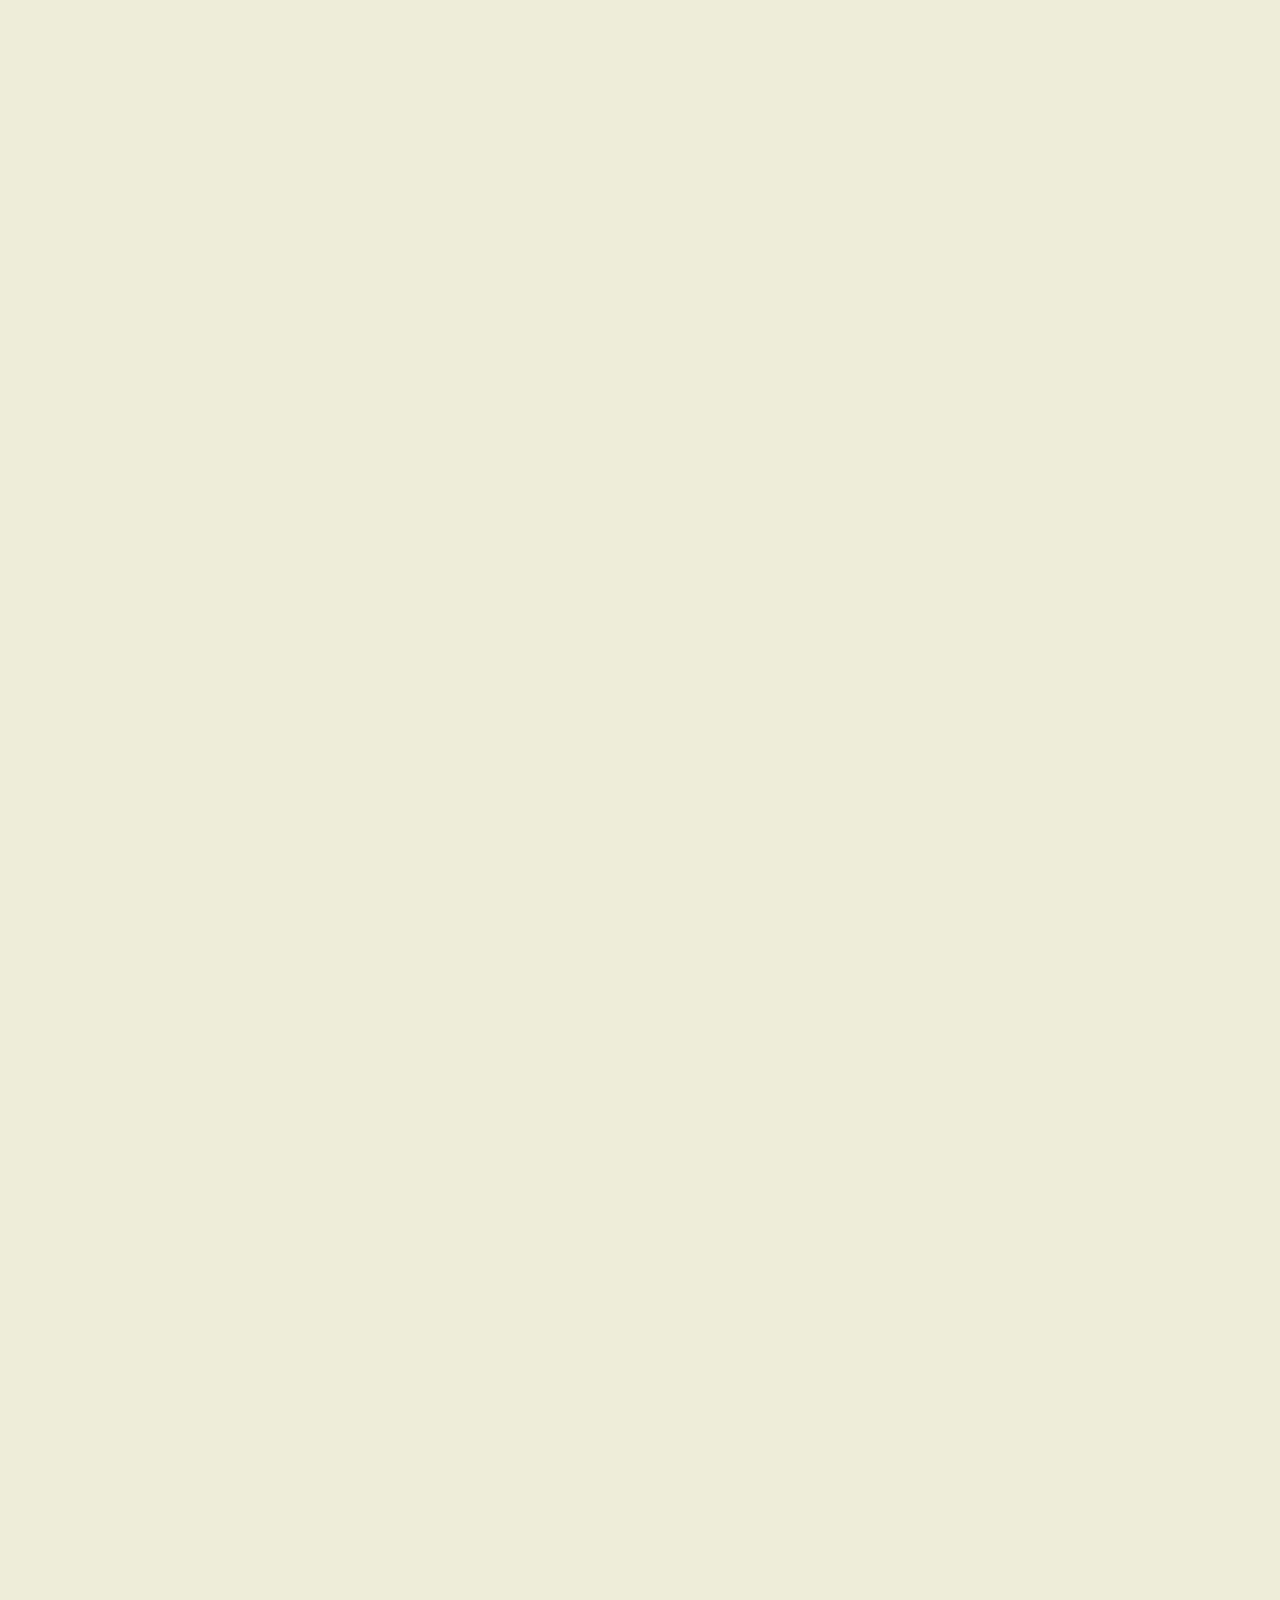
==== commit 0812c9eb: "Add files via upload" ====
--- a/index.html
+++ b/index.html
@@ -49,8 +49,8 @@
       "knowsAbout": ["Cybersecurity", "Ethical Hacking", "VAPT", "Digital Forensics", "Penetration Testing"]
     }
     </script>
-    <script type="module" crossorigin src="/assets/index-BKMElCw3.js"></script>
-    <link rel="stylesheet" crossorigin href="/assets/index-C5WV399K.css">
+    <script type="module" crossorigin src="/assets/index-D2rBivcr.js"></script>
+    <link rel="stylesheet" crossorigin href="/assets/index-C8T_ZxHJ.css">
   </head>
   <body>
     <div id="root"></div>
